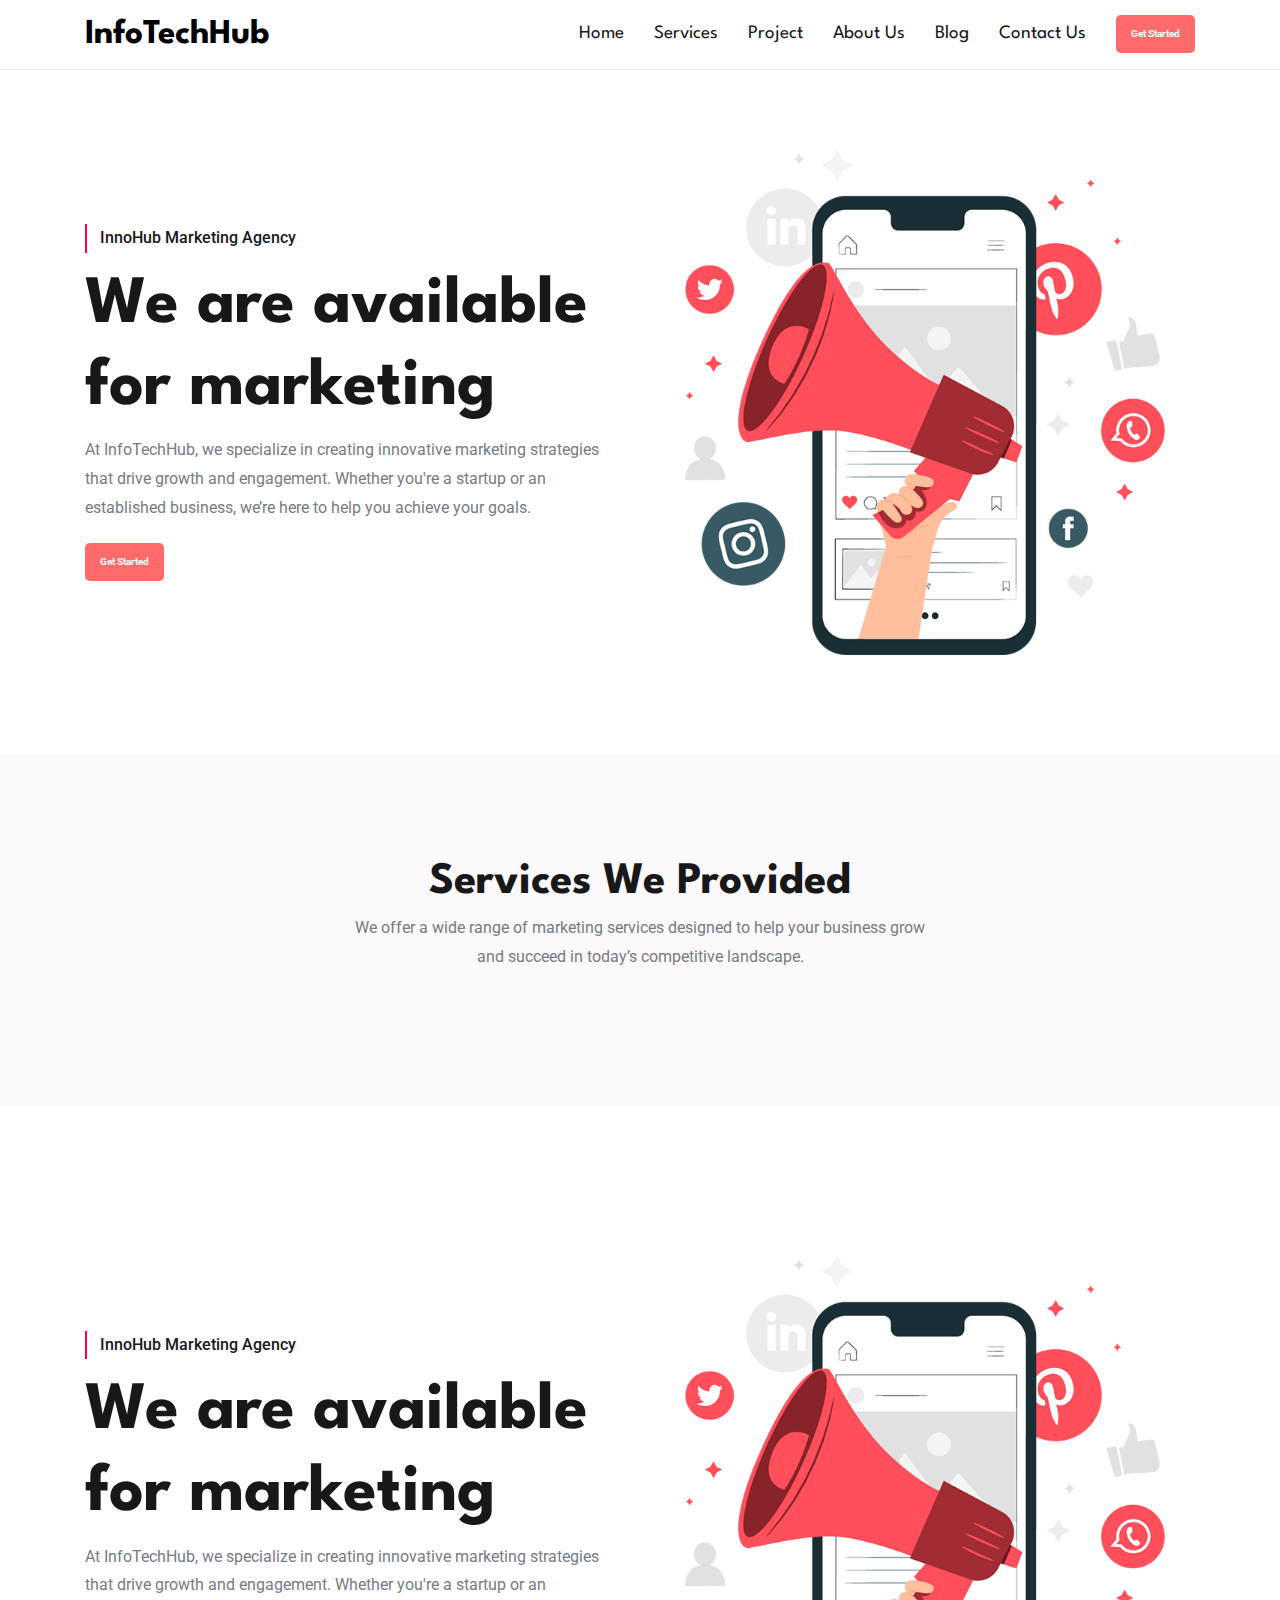
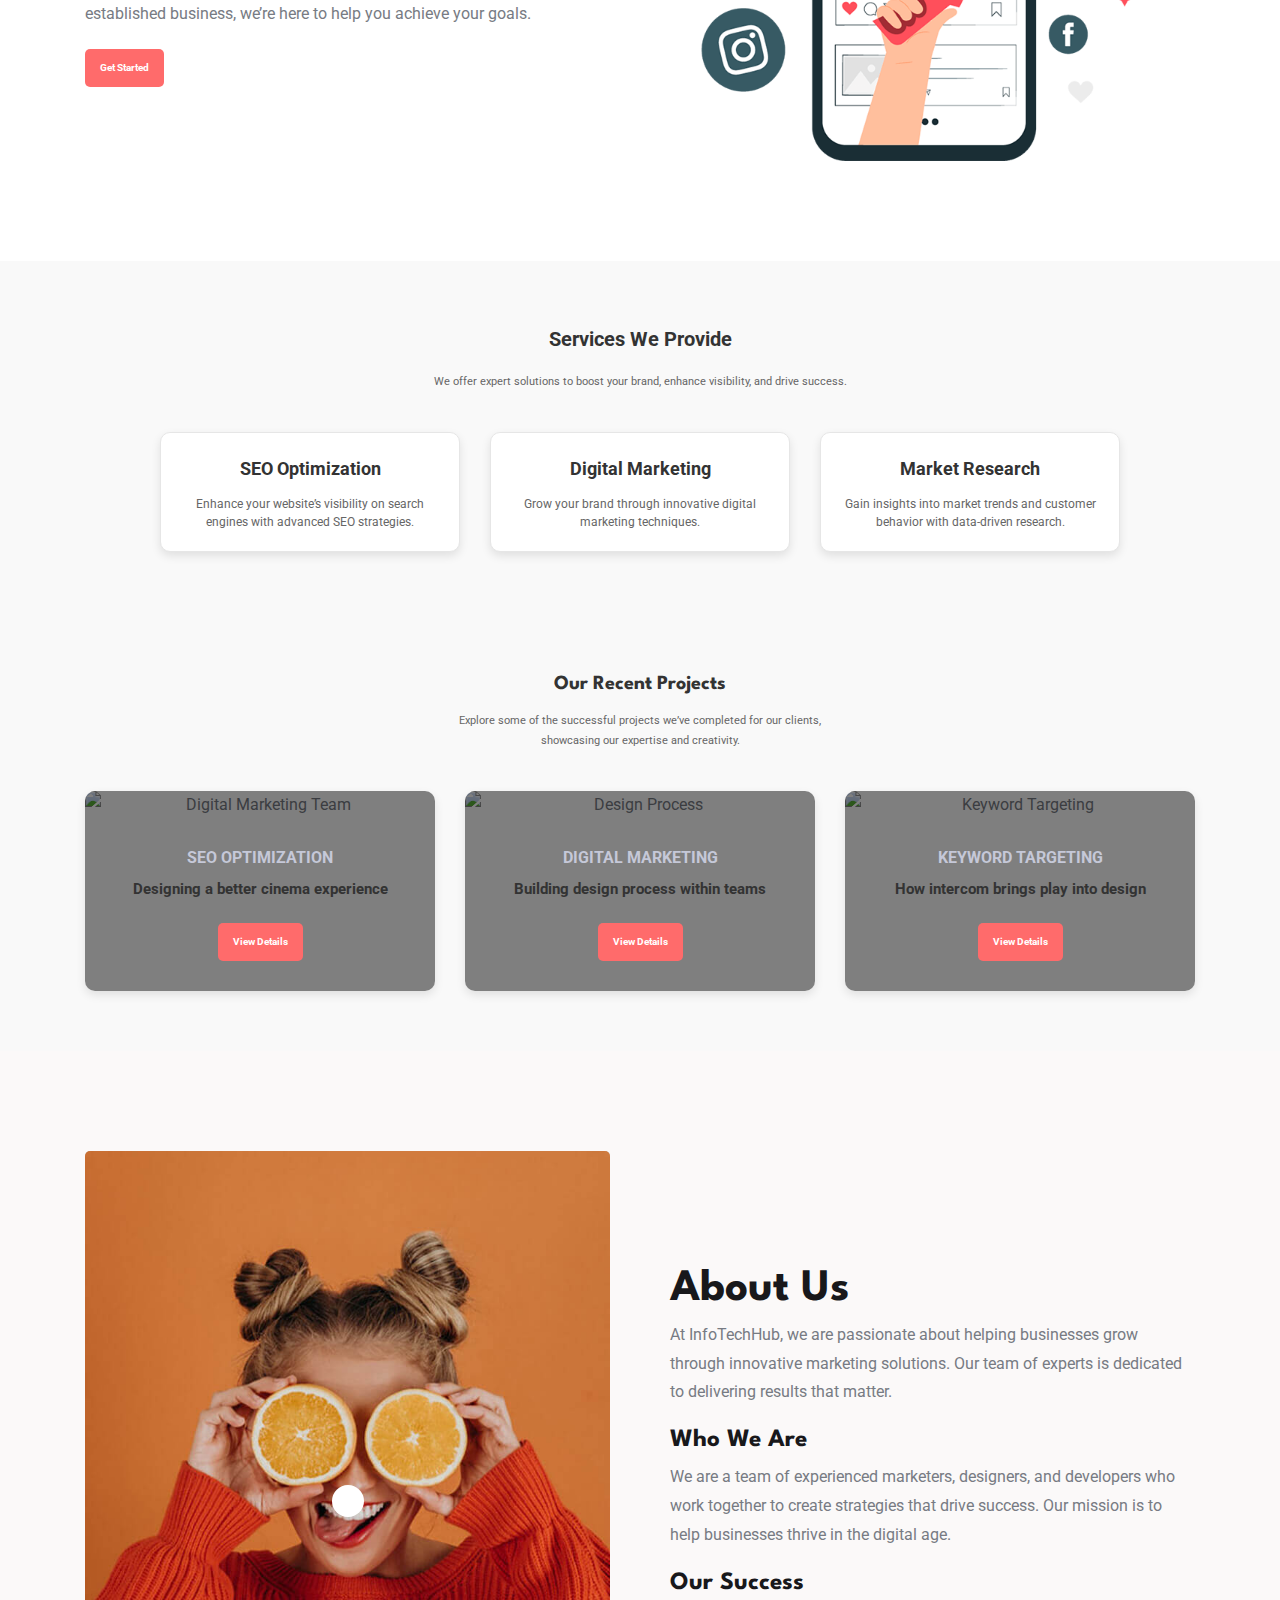
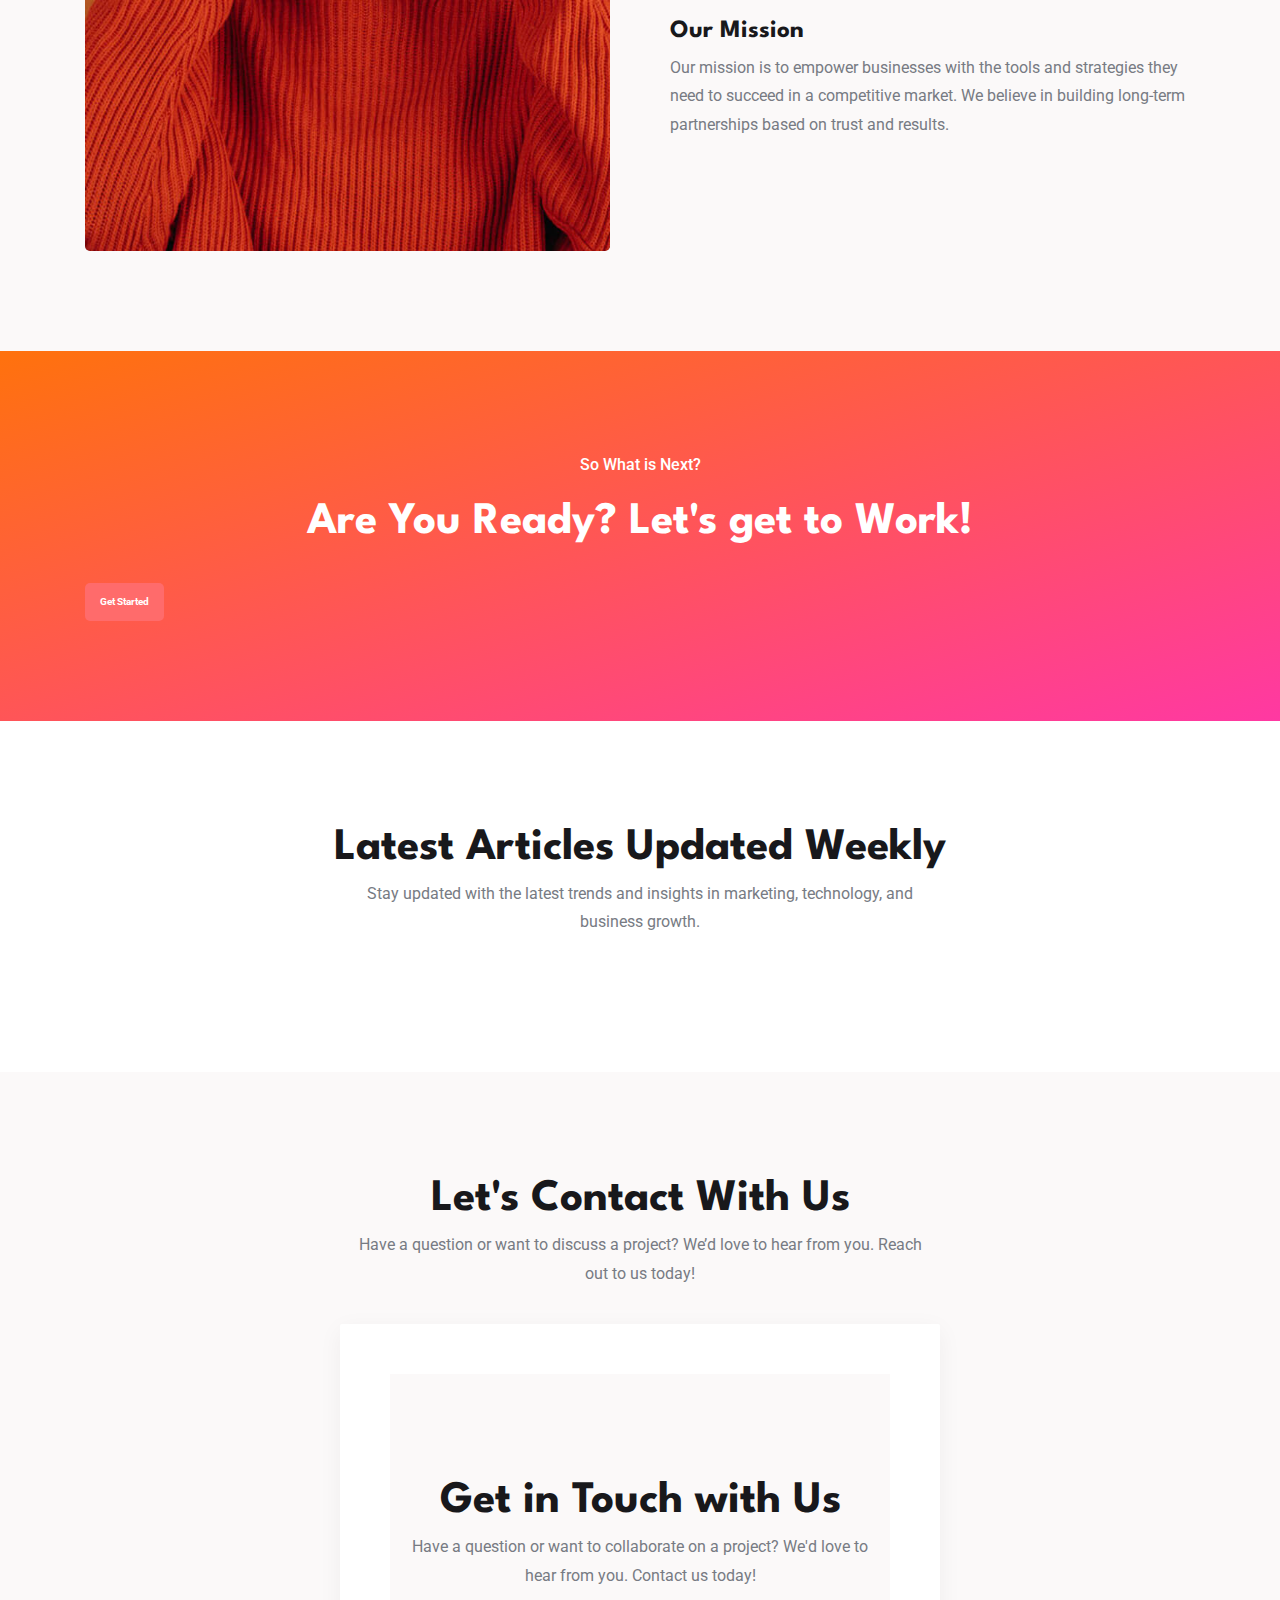
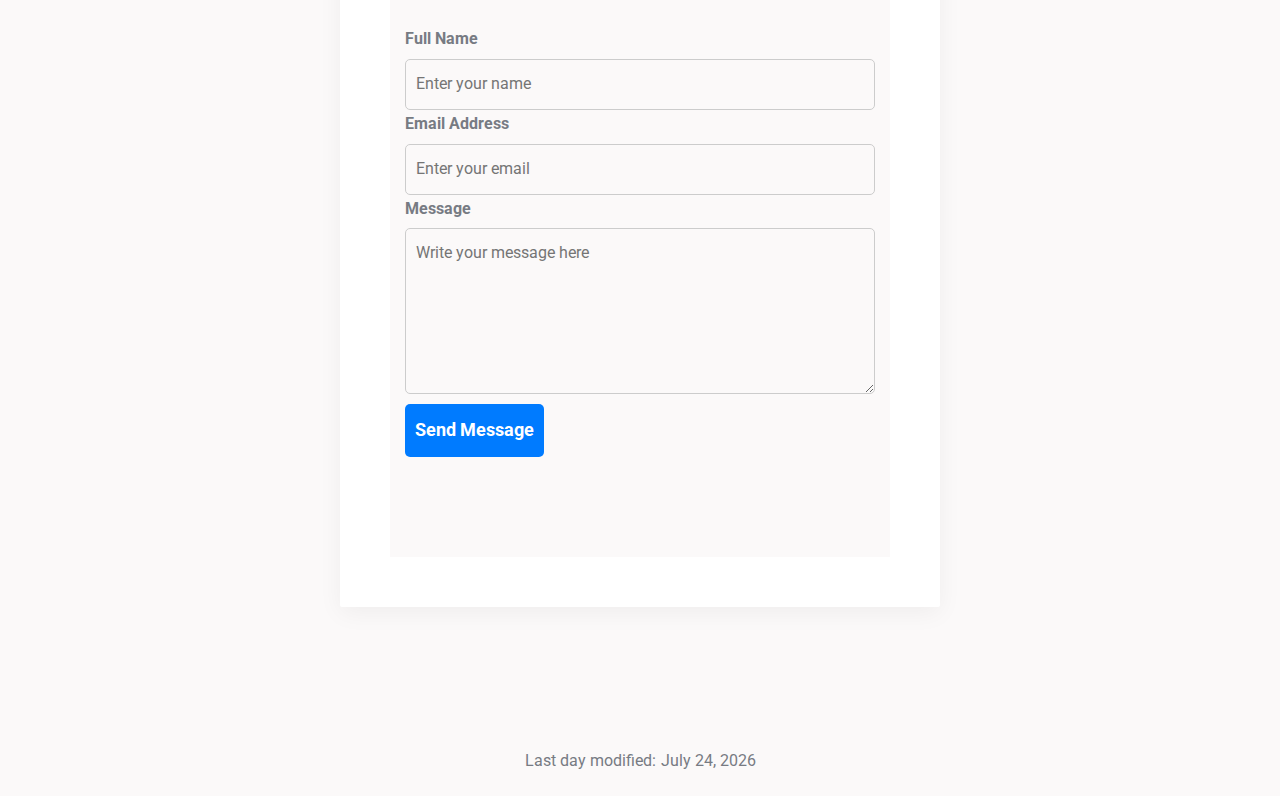
==== index.html @ 159de2ce "Initial commit - InfotechHub project" ====
<!DOCTYPE html>
<html lang="en">

<head>
  <meta charset="UTF-8">
  <meta http-equiv="X-UA-Compatible" content="IE=edge">
  <meta name="viewport" content="width=device-width, initial-scale=1.0">
  <title>InfoTechHub - We're available for marketing</title>

  <!-- 
    - favicon
  -->
  <link rel="shortcut icon" href="./favicon.svg" type="image/svg+xml">

  <!-- 
    - custom css link
  -->
  <link rel="stylesheet" href="./assets/css/style.css">

  <!-- 
    - google font link
  -->
  <link rel="preconnect" href="https://fonts.googleapis.com">
  <link rel="preconnect" href="https://fonts.gstatic.com" crossorigin>
  <link
    href="https://fonts.googleapis.com/css2?family=League+Spartan:wght@500;700&family=Roboto:wght@400;500;700&display=swap"
    rel="stylesheet">
</head>

<body id="top">

  <!-- 
    - #HEADER
  -->
  <header class="header" data-header>
    <div class="container">
      <a href="#" class="logo">InfoTechHub</a>

      <nav class="navbar container" data-navbar>
        <ul class="navbar-list">
          <li>
            <a href="#home" class="navbar-link" data-nav-link>Home</a>
          </li>
          <li>
            <a href="#service" class="navbar-link" data-nav-link>Services</a>
          </li>
          <li>
            <a href="#project" class="navbar-link" data-nav-link>Project</a>
          </li>
          <li>
            <a href="#about" class="navbar-link" data-nav-link>About Us</a>
          </li>
          <li>
            <a href="#blog" class="navbar-link" data-nav-link>Blog</a>
          </li>
          <li>
            <a href="#contact" class="navbar-link" data-nav-link>Contact Us</a>
          </li>
          <li>
            <a href="#" class="btn btn-primary">Get Started</a>
          </li>
        </ul>
      </nav>

      <button class="nav-toggle-btn" aria-label="Toggle menu" data-nav-toggler>
        <ion-icon name="menu-outline" class="open"></ion-icon>
        <ion-icon name="close-outline" class="close"></ion-icon>
      </button>
    </div>
  </header>

  <main>
    <article>
      <!-- 
        - #HERO
      -->
      <section class="section hero" id="home" aria-label="hero">
        <div class="container">
          <div class="hero-content">
            <p class="hero-subtitle">InnoHub Marketing Agency</p>
            <h1 class="h1 hero-title">We are available for marketing</h1>
            <p class="hero-text">
              At InfoTechHub, we specialize in creating innovative marketing strategies that drive growth and engagement. Whether you're a startup or an established business, we’re here to help you achieve your goals.
            </p>
            <a href="#" class="btn btn-primary">Get Started</a>
          </div>
          <figure class="hero-banner">
            <img src="./assets/images/hero-banner.png" width="720" height="673" alt="hero banner" class="w-100">
          </figure>
        </div>
      </section>

      <!-- 
        - #SERVICE
      -->
      <section class="section service" id="service" aria-label="service">
        <div class="container">
          <h2 class="h2 section-title">Services We Provided</h2>
          <p class="section-text">
            We offer a wide range of marketing services designed to help your business grow and succeed in today’s competitive landscape.
          </p>
          <ul class="grid-list">
            <!-- Service cards go here -->
          </ul>
        </div>
      </section>

      <!-- 
        - #PROJECT
      -->
      <!DOCTYPE html>
      <html lang="en">
      
      <head>
        <meta charset="UTF-8">
        <meta http-equiv="X-UA-Compatible" content="IE=edge">
        <meta name="viewport" content="width=device-width, initial-scale=1.0">
        <title>InfoTechHub - We're available for marketing</title>
      
        <!-- 
          - favicon
        -->
        <link rel="shortcut icon" href="./favicon.svg" type="image/svg+xml">
      
        <!-- 
          - custom css link
        -->
        <link rel="stylesheet" href="./assets/css/style.css">
      
        <!-- 
          - google font link
        -->
        <link rel="preconnect" href="https://fonts.googleapis.com">
        <link rel="preconnect" href="https://fonts.gstatic.com" crossorigin>
        <link
          href="https://fonts.googleapis.com/css2?family=League+Spartan:wght@500;700&family=Roboto:wght@400;500;700&display=swap"
          rel="stylesheet">
      </head>
      
      <body id="top">
      
        <!-- 
          - #HEADER
        -->
        <header class="header" data-header>
          <div class="container">
            <a href="#" class="logo">InfoTechHub</a>
      
            <nav class="navbar container" data-navbar>
              <ul class="navbar-list">
                <li>
                  <a href="#home" class="navbar-link" data-nav-link>Home</a>
                </li>
                <li>
                  <a href="#service" class="navbar-link" data-nav-link>Services</a>
                </li>
                <li>
                  <a href="#project" class="navbar-link" data-nav-link>Project</a>
                </li>
                <li>
                  <a href="#about" class="navbar-link" data-nav-link>About Us</a>
                </li>
                <li>
                  <a href="#blog" class="navbar-link" data-nav-link>Blog</a>
                </li>
                <li>
                  <a href="#contact" class="navbar-link" data-nav-link>Contact Us</a>
                </li>
                <li>
                  <a href="#" class="btn btn-primary">Get Started</a>
                </li>
              </ul>
            </nav>
      
            <button class="nav-toggle-btn" aria-label="Toggle menu" data-nav-toggler>
              <ion-icon name="menu-outline" class="open"></ion-icon>
              <ion-icon name="close-outline" class="close"></ion-icon>
            </button>
          </div>
        </header>
      
        <main>
          <article>
            <!-- 
              - #HERO
            -->
            <section class="section hero" id="home" aria-label="hero">
              <div class="container">
                <div class="hero-content">
                  <p class="hero-subtitle">InnoHub Marketing Agency</p>
                  <h1 class="h1 hero-title">We are available for marketing</h1>
                  <p class="hero-text">
                    At InfoTechHub, we specialize in creating innovative marketing strategies that drive growth and engagement. Whether you're a startup or an established business, we’re here to help you achieve your goals.
                  </p>
                  <a href="#" class="btn btn-primary">Get Started</a>
                </div>
                <figure class="hero-banner">
                  <img src="./assets/images/hero-banner.png" width="720" height="673" alt="hero banner" class="w-100">
                </figure>
              </div>
            </section>
      
            <!-- 
              - #SERVICE
            -->
            <!-- Services Section -->
    <section class="services">
      <h2>Services We Provide</h2>
      <p class="services-description">
          We offer expert solutions to boost your brand, enhance visibility, and drive success.
      </p>

      <div class="services-container">
          <!-- SEO Optimization -->
          <div class="service-card">
              <i class="fa-solid fa-magnifying-glass-chart service-icon"></i>
              <h3>SEO Optimization</h3>
              <p>Enhance your website’s visibility on search engines with advanced SEO strategies.</p>
          </div>
          
          <!-- Digital Marketing -->
          <div class="service-card">
              <i class="fa-solid fa-bullhorn service-icon"></i>
              <h3>Digital Marketing</h3>
              <p>Grow your brand through innovative digital marketing techniques.</p>
          </div>

          <!-- Market Research -->
          <div class="service-card">
              <i class="fa-solid fa-chart-line service-icon"></i>
              <h3>Market Research</h3>
              <p>Gain insights into market trends and customer behavior with data-driven research.</p>
          </div>
      </div>
  </section>

                  <!-- Service cards go here -->
                </ul>
              </div>
            </section>
      
            <!-- 
              - #PROJECT
            -->
            <section class="section project" id="project" aria-label="project">
              <div class="container">
                <h2 class="h2 section-title">Our Recent Projects</h2>
                <p class="section-text">
                  Explore some of the successful projects we’ve completed for our clients, showcasing our expertise and creativity.
                </p>
                <div class="project-grid">
                  <!-- Project 1 -->
                  <div class="project-card">
                      <img src="https://media.istockphoto.com/id/1481791300/photo/creative-front-end-developer-brainstorming-ui-design-scrutinize.jpg?s=2048x2048&w=is&k=20&c=LXmMxuRSSzASp-Tcx7rrsyQcSzRAPJy81teliP4xnaQ=" alt="Digital Marketing Team">
                      <div class="card-content">
                          <p class="card-subtitle">SEO Optimization</p>
                          <h3><a href="#">Designing a better cinema experience</a></h3>
                          <a href="#" class="btn">View Details</a>
                      </div>
                  </div>
                  <!-- Project 2 -->
                  <div class="project-card">
                      <img src="https://cdn.pixabay.com/photo/2018/03/10/12/00/teamwork-3213924_1280.jpg" alt="Design Process">
                      <div class="card-content">
                          <p class="card-subtitle">Digital Marketing</p>
                          <h3><a href="#">Building design process within teams</a></h3>
                          <a href="#" class="btn">View Details</a>
                      </div>
                  </div>
                  <!-- Project 3 -->
                  <div class="project-card">
                      <img src="https://cdn.pixabay.com/photo/2015/01/20/13/13/samsung-605439_1280.jpg" alt="Keyword Targeting">
                      <div class="card-content">
                          <p class="card-subtitle">Keyword Targeting</p>
                          <h3><a href="#">How intercom brings play into design</a></h3>
                          <a href="#" class="btn">View Details</a>
                      </div>
                  </div>
                </div>
              </div>
            </section>
          </article>
        </main>
      </body>
      </html>
      

      <!-- 
        - #ABOUT
      -->
      <section class="section about" id="about" aria-label="about">
        <div class="container">
          <div class="about-banner img-holder" style="--width: 720; --height: 960;">
            <img src="./assets/images/about-banner.jpg" width="720" height="960" loading="lazy" alt="about banner" class="img-cover">
            <button class="play-btn" aria-label="Play video">
              <ion-icon name="play" aria-hidden="true"></ion-icon>
            </button>
          </div>
          <div class="about-content">
            <h2 class="h2 section-title">About Us</h2>
            <p class="section-text">
              At InfoTechHub, we are passionate about helping businesses grow through innovative marketing solutions. Our team of experts is dedicated to delivering results that matter.
            </p>
            <h3 class="h3">Who We Are</h3>
            <p class="section-text">
              We are a team of experienced marketers, designers, and developers who work together to create strategies that drive success. Our mission is to help businesses thrive in the digital age.
            </p>
            <h3 class="h3">Our Success</h3>
            <ul class="about-list">
              <!-- About list items go here -->
            </ul>
            <h3 class="h3">Our Mission</h3>
            <p class="section-text">
              Our mission is to empower businesses with the tools and strategies they need to succeed in a competitive market. We believe in building long-term partnerships based on trust and results.
            </p>
          </div>
        </div>
      </section>

      <!-- 
        - #CTA
      -->
      <section class="section cta" aria-label="cta" style="background-image: url('./assets/images/cta-bg.jpg')">
        <div class="container">
          <p class="cta-subtitle">So What is Next?</p>
          <h2 class="h2 section-title">Are You Ready? Let's get to Work!</h2>
          <a href="#" class="btn btn-secondary">Get Started</a>
        </div>
      </section>

      <!-- 
        - #BLOG
      -->
      <section class="section blog" id="blog" aria-label="blog">
        <div class="container">
          <h2 class="h2 section-title">Latest Articles Updated Weekly</h2>
          <p class="section-text">
            Stay updated with the latest trends and insights in marketing, technology, and business growth.
          </p>
          <ul class="grid-list">
            <!-- Blog cards go here -->
          </ul>
        </div>
      </section>

      <!-- 
        - #CONTACT
      -->
      <section class="section contact" id="contact" aria-label="contact">
        <div class="container">
          <h2 class="h2 section-title">Let's Contact With Us</h2>
          <p class="section-text">
            Have a question or want to discuss a project? We’d love to hear from you. Reach out to us today!
          </p>
          <form action="" class="contact-form">
            <!-- Contact form fields go here -->
            <section class="section contact" id="contact" aria-label="contact">
              <div class="container">
                <h2 class="h2 section-title">Get in Touch with Us</h2>
                <p class="section-text">
                  Have a question or want to collaborate on a project? We'd love to hear from you. Contact us today!
                </p>
            
                <form action="confirmation.html" method="POST" class="contact-form">
                  <div class="input-group">
                    <label for="name">Full Name</label>
                    <input type="text" id="name" name="name" required placeholder="Enter your name">
                  </div>
            
                  <div class="input-group">
                    <label for="email">Email Address</label>
                    <input type="email" id="email" name="email" required placeholder="Enter your email">
                  </div>
            
                  <div class="input-group">
                    <label for="message">Message</label>
                    <textarea id="message" name="message" rows="5" required placeholder="Write your message here"></textarea>
                  </div>
            
                  <button type="submit" class="btn btn-primary">Send Message</button>
                </form>
            
              </div>
            </section>
            

          </form>
          <ul class="contact-list">
            <!-- Contact list items go here -->
          </ul>
        </div>
      </section>
    </article>
  </main>

  <!-- 
    - #FOOTER
  -->
  <footer class="footer">
    <div class="container">
      <p class="copyright">
        Last day modified: <span class="footer-modified-date"></span>
      </p>
    </div>
  </footer>
  
  
  
  

  <!-- 
    - #BACK TO TOP
  -->
  <a href="#top" aria-label="back to top" data-back-top-btn class="back-top-btn">
    <ion-icon name="chevron-up" aria-hidden="true"></ion-icon>
  </a>

  <!-- 
    - custom js link
  -->
  <script src="./assets/js/script.js" defer></script>

  <!-- 
    - ionicon link
  -->
  <script type="module" src="https://unpkg.com/ionicons@5.5.2/dist/ionicons/ionicons.esm.js"></script>
  <script nomodule src="https://unpkg.com/ionicons@5.5.2/dist/ionicons/ionicons.js"></script>

  <!-- 
    - JavaScript for Dynamic Date in Footer
  -->
 
</body>

</html>
---- assets/css/style.css ----
/*-----------------------------------*\
  #style.css
\*-----------------------------------*/

/**
 * copyright 2022 codewithsadee
 */





/*-----------------------------------*\
  #CUSTOM PROPERTY
\*-----------------------------------*/

:root {

  /**
   * colors
   */

  --safety-orange: hsl(25, 100%, 50%);
  --lavender-gray: hsl(230, 19%, 81%);
  --persian-rose: hsl(328, 100%, 59%);
  --red-crayola: hsl(341, 100%, 49%);
  --eerie-black: hsl(240, 6%, 10%);
  --light-gray: hsl(0, 0%, 80%);
  --cultured-2: hsl(210, 60%, 98%);
  --platinum: hsl(0, 0%, 90%);
  --gray-web: hsl(220, 5%, 49%);
  --cultured: hsl(0, 0%, 93%);
  --black_10: hsla(0, 0%, 0%, 0.1);
  --black_5: hsla(0, 0%, 0%, 0.05);
  --white-1: hsl(0, 0%, 100%);
  --white-2: hsl(0, 14%, 98%);
  --black: hsl(0, 0%, 0%);

  /**
   * gradient color
   */

  --gradient: linear-gradient(to left top, var(--persian-rose), var(--safety-orange));

  /**
   * typography
   */

  --ff-roboto: 'Roboto', sans-serif;
  --ff-league-spartan: 'League Spartan', sans-serif;

  --fs-1: 3.5rem;
  --fs-2: 3rem;
  --fs-3: 2.1rem;
  --fs-4: 1.7rem;
  --fs-5: 1.4rem;
  --fs-6: 1.3rem;

  --fw-700: 700;
  --fw-500: 500;

  /**
   * spacing
   */

  --section-padding: 60px;

  /**
   * shadow
   */

  --shadow-1: 0 6px 24px var(--black_5);
  --shadow-2: 0 2px 28px var(--black_10);

  /**
   * border radius
   */

  --radius-2: 2px;
  --radius-5: 5px;
  --radius-8: 8px;

  /**
   * transition
   */

  --transition-1: 0.25s ease;
  --transition-2: 0.5s ease;
  --cubic-out: cubic-bezier(0.33, 0.85, 0.4, 0.96);

}





/*-----------------------------------*\
  #RESET
\*-----------------------------------*/

*,
*::before,
*::after {
  margin: 0;
  padding: 0;
  box-sizing: border-box;
}

li { list-style: none; }

a {
  text-decoration: none;
  color: inherit;
}

a,
img,
span,
time,
label,
input,
button,
textarea,
ion-icon { display: block; }

img { height: auto; }

input,
button,
textarea {
  background: none;
  border: none;
  font: inherit;
}

input,
textarea { width: 100%; }

button { cursor: pointer; }

ion-icon { pointer-events: none; }

address { font-style: normal; }

html {
  font-family: var(--ff-roboto);
  font-size: 10px;
  scroll-behavior: smooth;
}

body {
  background-color: var(--white-1);
  color: var(--gray-web);
  font-size: 1.6rem;
  line-height: 1.8;
}

::-webkit-scrollbar { width: 10px; }

::-webkit-scrollbar-track { background-color: hsl(0, 0%, 98%); }

::-webkit-scrollbar-thumb { background-color: hsl(0, 0%, 80%); }

::-webkit-scrollbar-thumb:hover { background-color: hsl(0, 0%, 70%); }

:focus-visible { outline-offset: 4px; }





/*-----------------------------------*\
  #REUSED STYLE
\*-----------------------------------*/

.container { padding-inline: 15px; }

.btn {
  max-width: max-content;
  color: var(--white-1);
  font-size: var(--fs-6);
  font-weight: var(--fw-700);
  padding: 10px 30px;
  border-radius: var(--radius-5);
  transition: var(--transition-1);
}

.btn-primary {
  background-image: var(--gradient);
  background-size: 1000%;
}

.btn-primary:is(:hover, :focus) { background-position: bottom right; }

.btn-secondary {
  background-color: var(--white-1);
  color: var(--eerie-black);
}

.btn-secondary:is(:hover, :focus) {
  background-color: var(--eerie-black);
  color: var(--white-1);
}

.section { padding-block: var(--section-padding); }

.h1,
.h2,
.h3 {
  color: var(--eerie-black);
  font-family: var(--ff-league-spartan);
  line-height: 1.2;
}

.h1 { font-size: var(--fs-1); }

.h2 { font-size: var(--fs-2); }

.h3 { font-size: var(--fs-3); }

.w-100 { width: 100%; }

.section-title,
.section-text { text-align: center; }

.section-text { font-size: var(--fs-6); }

.grid-list {
  display: grid;
  gap: 30px;
}

.img-holder {
  aspect-ratio: var(--width) / var(--height);
  background-color: var(--light-gray);
}

.img-cover {
  width: 100%;
  height: 100%;
  object-fit: cover;
}





/*-----------------------------------*\
  #HEADER
\*-----------------------------------*/

.header {
  position: fixed;
  top: 0;
  left: 0;
  width: 100%;
  background-color: var(--white-1);
  padding-block: 15px;
  border-block-end: 1px solid var(--cultured);
  z-index: 4;
  transition: var(--transition-1);
}

.header.active { filter: drop-shadow(var(--shadow-2)); }

.header > .container {
  display: flex;
  justify-content: space-between;
  align-items: center;
}

.logo {
  font-family: var(--ff-league-spartan);
  color: var(--black);
  font-size: 3.5rem;
  font-weight: var(--fw-700);
  line-height: 1;
}

.nav-toggle-btn { font-size: 40px; }

.nav-toggle-btn.active .open,
.nav-toggle-btn .close { display: none; }

.nav-toggle-btn .open,
.nav-toggle-btn.active .close { display: block; }

.navbar {
  background-color: var(--white-1);
  position: absolute;
  top: 100%;
  left: 50%;
  transform: translateX(-50%);
  max-width: calc(100% - 30px);
  width: 100%;
  padding-inline: 0;
  border: 1px solid var(--cultured);
  transition: 0.3s var(--cubic-out);
  max-height: 0;
  visibility: hidden;
  overflow: hidden;
}

.navbar.active {
  max-height: 320px;
  visibility: visible;
  transition-duration: 0.5s;
}

.navbar-list {
  padding: 20px 15px;
  padding-block-start: 10px;
  opacity: 0;
  transition: var(--transition-1);
}

.navbar.active .navbar-list { opacity: 1; }

.navbar-link {
  color: var(--eerie-black);
  font-family: var(--ff-league-spartan);
  font-size: var(--fs-4);
  line-height: 1.2;
  padding-block: 8px;
  transition: var(--transition-1);
}

.navbar-link:is(:hover, :focus) { color: var(--red-crayola); }

.header .btn { margin-block-start: 10px; }





/*-----------------------------------*\
  #HEO
\*-----------------------------------*/

.hero {
  padding-block-start: calc(var(--section-padding) + 50px);
  text-align: center;
}

.hero-content { margin-block-end: 30px; }

.hero-subtitle {
  color: var(--eerie-black);
  font-size: var(--fs-5);
  font-weight: var(--fw-500);
}

.hero-title { margin-block: 12px 8px; }

.hero-text { font-size: var(--fs-5); }

.hero .btn {
  margin-inline: auto;
  margin-block-start: 20px;
}





/*-----------------------------------*\
  #SERVICE
\*-----------------------------------*/

.service { background-color: var(--white-2); }

.service .section-text { margin-block: 5px 35px; }

.service-card {
  background-color: var(--white-1);
  padding: 20px 15px;
  border: 1px solid var(--platinum);
  border-radius: var(--radius-5);
  text-align: center;
  box-shadow: var(--shadow-1);
  transition: var(--transition-2);
}

.service-card:is(:hover, :focus-within) { transform: translateY(-10px); }

.service-card .card-icon {
  color: var(--white-1);
  font-size: 25px;
  max-width: max-content;
  margin-inline: auto;
  padding: 18px;
  border-radius: 50%;
}

.service-card .card-title { margin-block: 20px 8px; }

.service-card .card-text { font-size: var(--fs-6); }





/*-----------------------------------*\
  #PROJECT
\*-----------------------------------*/

.project .section-text { margin-block: 5px 35px; }

.project-card {
  position: relative;
  border-radius: var(--radius-8);
  overflow: hidden;
}

.project-card::after {
  content: "";
  position: absolute;
  top: 0;
  left: 0;
  width: 100%;
  height: 100%;
  background-color: var(--black);
  opacity: 0.5;
  transition: var(--transition-2);
}

.project-card:is(:hover, :focus-within)::after { opacity: 0.8; }

.project-card .card-content {
  position: absolute;
  bottom: 0;
  left: 0;
  right: 0;
  padding: 20px;
  z-index: 1;
  transition: var(--transition-2);
}

.project-card:is(:hover, :focus-within) .card-content { transform: translateY(-20px); }

.project-card .card-subtitle {
  color: var(--lavender-gray);
  font-size: var(--fs-6);
  line-height: 1;
}

.project-card .card-title {
  color: var(--white-1);
  margin-block: 12px 15px;
}





/*-----------------------------------*\
  #ABOUT
\*-----------------------------------*/

.about { background-color: var(--white-2); }

.about-banner {
  position: relative;
  border-radius: var(--radius-5);
  overflow: hidden;
  margin-block-end: 25px;
}

.play-btn {
  position: absolute;
  top: 50%;
  left: 50%;
  transform: translate(-50%, -50%);
  background-color: var(--white-1);
  color: var(--red-crayola);
  font-size: 32px;
  padding: 16px;
  border-radius: 50%;
  animation: pulse 1.5s ease-out infinite;
}

@keyframes pulse {
  0% { box-shadow: 0 0 0 1px var(--white-1); }
  100% { box-shadow: 0 0 0 25px transparent; }
}

.about :is(.section-title, .section-text) { text-align: left; }

.about .section-title { margin-block-end: 5px; }

.about .section-text:not(:last-child) { margin-block-end: 18px; }

.about .h3 { margin-block-end: 8px; }

.about-list { margin-block: 15px 18px; }

.about-item {
  display: flex;
  align-items: flex-start;
  gap: 5px;
}

.about-item ion-icon {
  color: var(--red-crayola);
  flex-shrink: 0;
  margin-block-start: 2px;
}

.about-item:not(:last-child) { margin-block-end: 12px; }





/*-----------------------------------*\
  #CTA
\*-----------------------------------*/

.cta {
  position: relative;
  background-repeat: no-repeat;
  background-size: cover;
  background-position: center;
  background-attachment: fixed;
  z-index: 1;
}

.cta::after {
  content: "";
  position: absolute;
  top: 0;
  left: 0;
  width: 100%;
  height: 100%;
  background-image: var(--gradient);
  opacity: 0.95;
  z-index: -1;
}

.cta-subtitle,
.cta .section-title { color: var(--white-1); }

.cta-subtitle {
  font-size: var(--fs-6);
  font-weight: var(--fw-500);
  text-align: center;
}

.cta .section-title { margin-block: 12px 18px; }

.cta .btn { margin-inline: auto; }





/*-----------------------------------*\
  #BLOG
\*-----------------------------------*/

.blog .section-text { margin-block: 5px 35px; }

.blog-card { background-color: var(--white-2); }

.blog-card .card-banner { overflow: hidden; }

.blog-card .card-banner img { transition: var(--transition-2); }

.blog-card:is(:hover, :focus-within) .card-banner img { transform: scale(1.05); }

.blog-card .card-content { padding: 15px; }

.blog-card .time {
  color: var(--red-crayola);
  font-size: var(--fs-6);
  line-height: 1;
  margin-block-end: 10px;
}

.blog-card .card-title { transition: var(--transition-1); }

.blog-card .card-title:is(:hover, :focus) { color: var(--red-crayola); }





/*-----------------------------------*\
  #CONTACT
\*-----------------------------------*/

.contact { background-color: var(--white-2); }

.contact .section-text { margin-block: 5px 35px; }

.contact-form {
  background-color: var(--white-1);
  padding: 20px;
  border-radius: var(--radius-2);
  margin-block-end: 30px;
  box-shadow: var(--shadow-1);
}

.input-field {
  background-color: var(--white-2);
  color: var(--eerie-black);
  font-size: var(--fs-5);
  padding: 15px;
  border-radius: var(--radius-2);
  outline: 1px solid transparent;
  outline-offset: 0;
  margin-block-end: 15px;
}

.input-field::-webkit-inner-spin-button { display: none; }

.input-field:focus { outline-color: var(--red-crayola); }

.input-field::placeholder { transition: var(--transition-1); }

.input-field:focus::placeholder { opacity: 0; }

textarea.input-field {
  resize: vertical;
  min-height: 80px;
  height: 100px;
  max-height: 200px;
  overscroll-behavior: contain;
}

.checkbox {
  width: max-content;
  margin-block-start: 5px;
  accent-color: var(--red-crayola);
}

.label-link {
  display: inline-block;
  color: var(--red-crayola);
}

.label-link:is(:hover, :focus) { text-decoration: underline; }

.checkbox-wrapper {
  display: flex;
  align-items: flex-start;
  gap: 10px;
  margin-block-end: 15px;
}

.checkbox-wrapper .label { font-size: var(--fs-6); }

.contact-list {
  display: flex;
  flex-wrap: wrap;
  justify-content: center;
  gap: 30px 25px;
}

.contact-item { min-width: 100%; }

.contact-card {
  background-color: var(--white-1);
  padding: 20px;
  border-radius: var(--radius-2);
  box-shadow: var(--shadow-1);
  display: flex;
  align-items: flex-start;
  gap: 15px;
}

.contact-card .card-icon {
  background-color: var(--cultured-2);
  color: var(--red-crayola);
  font-size: 25px;
  padding: 13px;
  border-radius: 50%;
  transition: var(--transition-1);
}

.contact-card:is(:hover, :focus) .card-icon {
  background-color: var(--red-crayola);
  color: var(--white-1);
}

.contact-card .card-title { margin-block-end: 5px; }

.contact-card :is(.card-link, .card-address) {
  font-size: var(--fs-6);
  transition: var(--transition-1);
}

.contact-card .card-link:is(:hover, :focus) { color: var(--red-crayola); }





/*-----------------------------------*\
  #FOOTER
\*-----------------------------------*/

.footer {
  background-color: var(--white-2);
  padding-block: 20px;
}

.copyright {
  font-size: var(--fs-6);
  text-align: center;
}

.copyright-link {
  color: var(--red-crayola);
  font-weight: var(--fw-500);
  display: inline-block;
}





/*-----------------------------------*\
  #BACK TO TOP
\*-----------------------------------*/

.back-top-btn {
  position: fixed;
  bottom: 10px;
  right: 20px;
  background-color: var(--eerie-black);
  color: var(--white-1);
  padding: 12px;
  border-radius: 50%;
  box-shadow: var(--shadow-2);
  z-index: 4;
  opacity: 0;
  visibility: hidden;
  transition: var(--transition-1);
}

.back-top-btn.active {
  opacity: 1;
  visibility: visible;
  transform: translateY(-10px);
}

.back-top-btn:is(:hover, :focus) { opacity: 0.9; }





/*-----------------------------------*\
  #MEDIA QUERIES
\*-----------------------------------*/

/**
 * responsive for larger than 575px screen
 */

@media (min-width: 575px) {

  /**
   * REUSED STYLE
   */

  .container {
    max-width: 540px;
    width: 100%;
    margin-inline: auto;
  }

  .grid-list {
    grid-template-columns: 1fr 1fr;
    column-gap: 25px;
  }



  /**
   * BLOG
   */

  .blog .grid-list { grid-template-columns: 1fr; }

  .blog-card.grid {
    display: grid;
    grid-template-columns: 0.47fr 1fr;
    align-items: center;
    gap: 10px;
  }



  /**
   * CONTACT
   */

  .input-wrapper {
    display: flex;
    gap: 15px;
  }

  .contact-item { min-width: calc(50% - 18px); }

}





/**
 * responsive for larger than 768px screen
 */

@media (min-width: 768px) {

  /**
   * CUSTOM PROPERTY
   */

  :root {

    /**
     * typography
     */

    --fs-1: 4.5rem;
    --fs-2: 3.7rem;
    --fs-3: 2.3rem;
    --fs-4: 1.8rem;
    --fs-5: 1.5rem;
    --fs-6: 1.4rem;

  }



  /**
   * REUSED STYLE
   */

  .container { max-width: 720px; }

  .section-text {
    max-width: 65ch;
    margin-inline: auto;
  }



  /**
   * HERO
   */

  .hero-text {
    max-width: 60ch;
    margin-inline: auto;
  }



  /**
   * ABOUT
   */

  .about-banner { max-width: 550px; }

  .about .section-text {
    max-width: unset;
    margin-inline: 0;
  }



  /**
   * CONTACT
   */

  .contact-form { padding: 30px; }

  .contact-item { min-width: calc(50% - 12.5px); }

}





/**
 * responsive for larger than 992px screen
 */

@media (min-width: 992px) {

  /**
   * CUSTOM PROPERTY
   */

  :root {

    /**
     * typography
     */

    --fs-1: 5rem;
    --fs-2: 4rem;
    --fs-3: 2.5rem;

    /**
     * spacing
     */

    --section-padding: 100px;

  }



  /**
   * REUSED STYLE
   */

  .container { max-width: 960px; }

  .grid-list { grid-template-columns: repeat(3, 1fr); }



  /**
   * HEADER
   */

  .nav-toggle-btn { display: none; }

  .navbar,
  .navbar.active { all: unset; }

  .navbar-list {
    all: unset;
    display: flex;
    align-items: center;
    gap: 30px;
  }

  .navbar-link { position: relative; }

  .navbar-link:is(:hover, :focus) { color: var(--eerie-black); }

  .navbar-link::after {
    content: "";
    position: absolute;
    bottom: 5px;
    left: 0;
    width: 100%;
    height: 2px;
    background-image: var(--gradient);
    transform: scaleX(0);
    transform-origin: left;
    transition: var(--transition-2);
  }

  .navbar-link:is(:hover, :focus)::after { transform: scaleX(1); }

  .header .btn { margin-block-start: 0; }



  /**
   * HERO
   */

  .hero .container {
    display: grid;
    grid-template-columns: 1fr 1fr;
    align-items: center;
    gap: 30px;
    text-align: left;
  }

  .hero-content { margin-block-end: 0; }

  .hero-subtitle {
    position: relative;
    padding-inline-start: 15px;
  }

  .hero-subtitle::before {
    content: "";
    position: absolute;
    top: 0;
    left: 0;
    width: 2px;
    height: 100%;
    background-color: var(--red-crayola);
  }

  .hero-text,
  .hero .btn { margin-inline: 0; }



  /**
   * SERVICE
   */

  .service-card { padding: 20px; }

  .service-card .h3 { --fs-3: 2.3rem; }



  /**
   * PROJECT
   */

  .project-card .card-subtitle { --fs-6: 1.5rem; }



  /**
   * ABOUT
   */

  .about .container {
    display: grid;
    grid-template-columns: 1fr 1fr;
    align-items: center;
    gap: 30px;
  }

  .about-banner { margin-block-end: 0; }



  /**
   * BLOG
   */

  .blog .grid-list {
    grid-template-columns: 1fr 1fr;
    row-gap: 20px;
  }

  .blog .grid-list > li:first-child {
    grid-column: 1 / 2;
    grid-row: 1 / 5;
  }

  .blog-card:not(.grid) { height: 100%; }

  .blog-card .card-content { padding-block: 10px; }

  .blog-card:not(.grid) .card-content { padding: 25px; }

  .blog-card.grid .h3 { --fs-3: 2rem; }

  .blog-card .time { --fs-6: 1.6rem; }



  /**
   * CONTACT
   */

  .checkbox-wrapper { margin-block: 20px; }

  .contact-item { min-width: calc(33.33% - 16.66px); }

  .contact-card { padding: 30px; }

  .contact-card .card-icon { font-size: 32px; }

}





/**
 * responsive for larger than 1200px screen
 */

@media (min-width: 1200px) {

  /**
   * CUSTOM PROPERTY
   */

  :root {

    /**
     * typography
     */

    --fs-1: 6.8rem;
    --fs-2: 4.5rem;
    --fs-4: 1.9rem;
    --fs-5: 1.6rem;
    --fs-6: 1.6rem;

  }



  /**
   * REUSED STYLE
   */

  .container { max-width: 1140px; }

  .btn { --fs-6: 1.5rem; }



  /**
   * SERVICE
   */

  .service-card { padding: 30px; }

  .service-card .h3 { --fs-3: 2.5rem; }



  /**
   * PROJECT
   */

  .project-card .card-content { padding: 30px; }

  .project-card .card-subtitle { --fs-6: 1.6rem; }



  /**
   * ABOUT
   */

  .about .container { gap: 60px; }

  .about-item { gap: 7px; }

  .about-item ion-icon { font-size: 20px; }



  /**
   * CTA
   */

  .cta .section-title { margin-block: 15px 24px; }



  /**
   * BLOG
   */

  .blog-card .time { --fs-6: 1.6rem; }

  .blog-card.grid .h3 { --fs-3: 2.4rem; }



  /**
   * CONTACT
   */

  .contact-form { padding: 50px; }

  .contact-card { gap: 20px; }

  .contact-card .card-icon { padding: 15px; }

}

.copyright {
  text-align: center; /* Center the text */
  font-size: 16px; /* Make the text readable */
  white-space: nowrap; /* Prevents text from wrapping */
  display: flex; /* Ensures text stays on one line */
  justify-content: center; /* Centers the content horizontally */
  align-items: center; /* Aligns text vertically */
  gap: 5px; /* Adds spacing between text and date */
}


.contact-form {
  max-width: 600px;
  margin: 20px auto;
  display: flex;
  flex-direction: column;
  gap: 15px;
}

.input-group {
  display: flex;
  flex-direction: column;
}

.input-group label {
  font-weight: bold;
  margin-bottom: 5px;
}

.input-group input,
.input-group textarea {
  width: 100%;
  padding: 10px;
  border: 1px solid #ccc;
  border-radius: 5px;
  font-size: 16px;
}

.contact-form button {
  background-color: #007BFF;
  color: white;
  border: none;
  padding: 10px;
  font-size: 18px;
  cursor: pointer;
  border-radius: 5px;
}

.contact-form button:hover {
  background-color: #0056b3;
}


.confirmation-container {
  text-align: center;
  max-width: 500px;
  margin: 100px auto;
  padding: 20px;
  border: 1px solid #ccc;
  border-radius: 10px;
  box-shadow: 0px 4px 6px rgba(0, 0, 0, 0.1);
}

.confirmation-container h2 {
  color: #007BFF;
}

.confirmation-container p {
  font-size: 18px;
  margin-bottom: 20px;
}

.confirmation-container .btn {
  display: inline-block;
  padding: 10px 20px;
  background-color: #007BFF;
  color: white;
  text-decoration: none;
  border-radius: 5px;
}

.confirmation-container .btn:hover {
  background-color: #0056b3;
}


/* PROJECT SECTION */
.project {
  background-color: #f9f9f9;
  padding: 60px 0;
  text-align: center;
}

.project .section-title {
  font-size: 2rem;
  margin-bottom: 15px;
  color: #333;
}

.project .section-text {
  font-size: 1.1rem;
  color: #666;
  margin-bottom: 40px;
}

.project-grid {
  display: grid;
  grid-template-columns: repeat(auto-fit, minmax(300px, 1fr));
  gap: 30px;
  justify-content: center;
  align-items: stretch;
}

.project-card {
  background: #ffffff;
  border-radius: 10px;
  overflow: hidden;
  box-shadow: 0 4px 10px rgba(0, 0, 0, 0.1);
  transition: transform 0.3s ease-in-out, box-shadow 0.3s ease-in-out;
}

.project-card:hover {
  transform: translateY(-5px);
  box-shadow: 0 6px 15px rgba(0, 0, 0, 0.15);
}

.project-card img {
  width: 100%;
  height: 200px;
  object-fit: cover;
}

.card-content {
  padding: 20px;
}

.card-subtitle {
  font-size: 0.9rem;
  color: #ff6b6b;
  text-transform: uppercase;
  font-weight: bold;
}

.card-content h3 {
  font-size: 1.5rem;
  margin: 10px 0;
}

.card-content h3 a {
  text-decoration: none;
  color: #333;
  transition: color 0.3s ease-in-out;
}

.card-content h3 a:hover {
  color: #ff6b6b;
}

.btn {
  display: inline-block;
  margin-top: 10px;
  padding: 10px 15px;
  font-size: 1rem;
  color: #fff;
  background: #ff6b6b;
  border-radius: 5px;
  text-decoration: none;
  transition: background 0.3s ease-in-out;
}

.btn:hover {
  background: #e55e5e;
}


/* SERVICES SECTION */
.services {
  background-color: #f9f9f9;
  text-align: center;
  padding: 60px 20px;
}

.services h2 {
  font-size: 2rem;
  color: #333;
  margin-bottom: 15px;
}

.services-description {
  font-size: 1.1rem;
  color: #666;
  margin-bottom: 40px;
}

.services-container {
  display: flex;
  flex-wrap: wrap;
  justify-content: center;
  gap: 30px;
}

.service-card {
  background: #fff;
  padding: 20px;
  border-radius: 10px;
  box-shadow: 0 4px 10px rgba(0, 0, 0, 0.1);
  text-align: center;
  width: 300px;
  transition: transform 0.3s ease-in-out, box-shadow 0.3s ease-in-out;
}

.service-card:hover {
  transform: translateY(-5px);
  box-shadow: 0 6px 15px rgba(0, 0, 0, 0.15);
}

.service-icon {
  font-size: 2.5rem;
  color: #ff6b6b;
  margin-bottom: 15px;
}

.service-card h3 {
  font-size: 1.4rem;
  color: #333;
  margin-bottom: 10px;
}

.service-card p {
  font-size: 1rem;
  color: #666;
  line-height: 1.5;
}


.service-card h3 {
  font-size: 1.8rem; /* Adjust size as needed */
  font-weight: bold;
}

.service-card p {
  font-size: 1.2rem; /* Adjust size as needed */
}
---- assets/css/style.css ----
/*-----------------------------------*\
  #style.css
\*-----------------------------------*/

/**
 * copyright 2022 codewithsadee
 */





/*-----------------------------------*\
  #CUSTOM PROPERTY
\*-----------------------------------*/

:root {

  /**
   * colors
   */

  --safety-orange: hsl(25, 100%, 50%);
  --lavender-gray: hsl(230, 19%, 81%);
  --persian-rose: hsl(328, 100%, 59%);
  --red-crayola: hsl(341, 100%, 49%);
  --eerie-black: hsl(240, 6%, 10%);
  --light-gray: hsl(0, 0%, 80%);
  --cultured-2: hsl(210, 60%, 98%);
  --platinum: hsl(0, 0%, 90%);
  --gray-web: hsl(220, 5%, 49%);
  --cultured: hsl(0, 0%, 93%);
  --black_10: hsla(0, 0%, 0%, 0.1);
  --black_5: hsla(0, 0%, 0%, 0.05);
  --white-1: hsl(0, 0%, 100%);
  --white-2: hsl(0, 14%, 98%);
  --black: hsl(0, 0%, 0%);

  /**
   * gradient color
   */

  --gradient: linear-gradient(to left top, var(--persian-rose), var(--safety-orange));

  /**
   * typography
   */

  --ff-roboto: 'Roboto', sans-serif;
  --ff-league-spartan: 'League Spartan', sans-serif;

  --fs-1: 3.5rem;
  --fs-2: 3rem;
  --fs-3: 2.1rem;
  --fs-4: 1.7rem;
  --fs-5: 1.4rem;
  --fs-6: 1.3rem;

  --fw-700: 700;
  --fw-500: 500;

  /**
   * spacing
   */

  --section-padding: 60px;

  /**
   * shadow
   */

  --shadow-1: 0 6px 24px var(--black_5);
  --shadow-2: 0 2px 28px var(--black_10);

  /**
   * border radius
   */

  --radius-2: 2px;
  --radius-5: 5px;
  --radius-8: 8px;

  /**
   * transition
   */

  --transition-1: 0.25s ease;
  --transition-2: 0.5s ease;
  --cubic-out: cubic-bezier(0.33, 0.85, 0.4, 0.96);

}





/*-----------------------------------*\
  #RESET
\*-----------------------------------*/

*,
*::before,
*::after {
  margin: 0;
  padding: 0;
  box-sizing: border-box;
}

li { list-style: none; }

a {
  text-decoration: none;
  color: inherit;
}

a,
img,
span,
time,
label,
input,
button,
textarea,
ion-icon { display: block; }

img { height: auto; }

input,
button,
textarea {
  background: none;
  border: none;
  font: inherit;
}

input,
textarea { width: 100%; }

button { cursor: pointer; }

ion-icon { pointer-events: none; }

address { font-style: normal; }

html {
  font-family: var(--ff-roboto);
  font-size: 10px;
  scroll-behavior: smooth;
}

body {
  background-color: var(--white-1);
  color: var(--gray-web);
  font-size: 1.6rem;
  line-height: 1.8;
}

::-webkit-scrollbar { width: 10px; }

::-webkit-scrollbar-track { background-color: hsl(0, 0%, 98%); }

::-webkit-scrollbar-thumb { background-color: hsl(0, 0%, 80%); }

::-webkit-scrollbar-thumb:hover { background-color: hsl(0, 0%, 70%); }

:focus-visible { outline-offset: 4px; }





/*-----------------------------------*\
  #REUSED STYLE
\*-----------------------------------*/

.container { padding-inline: 15px; }

.btn {
  max-width: max-content;
  color: var(--white-1);
  font-size: var(--fs-6);
  font-weight: var(--fw-700);
  padding: 10px 30px;
  border-radius: var(--radius-5);
  transition: var(--transition-1);
}

.btn-primary {
  background-image: var(--gradient);
  background-size: 1000%;
}

.btn-primary:is(:hover, :focus) { background-position: bottom right; }

.btn-secondary {
  background-color: var(--white-1);
  color: var(--eerie-black);
}

.btn-secondary:is(:hover, :focus) {
  background-color: var(--eerie-black);
  color: var(--white-1);
}

.section { padding-block: var(--section-padding); }

.h1,
.h2,
.h3 {
  color: var(--eerie-black);
  font-family: var(--ff-league-spartan);
  line-height: 1.2;
}

.h1 { font-size: var(--fs-1); }

.h2 { font-size: var(--fs-2); }

.h3 { font-size: var(--fs-3); }

.w-100 { width: 100%; }

.section-title,
.section-text { text-align: center; }

.section-text { font-size: var(--fs-6); }

.grid-list {
  display: grid;
  gap: 30px;
}

.img-holder {
  aspect-ratio: var(--width) / var(--height);
  background-color: var(--light-gray);
}

.img-cover {
  width: 100%;
  height: 100%;
  object-fit: cover;
}





/*-----------------------------------*\
  #HEADER
\*-----------------------------------*/

.header {
  position: fixed;
  top: 0;
  left: 0;
  width: 100%;
  background-color: var(--white-1);
  padding-block: 15px;
  border-block-end: 1px solid var(--cultured);
  z-index: 4;
  transition: var(--transition-1);
}

.header.active { filter: drop-shadow(var(--shadow-2)); }

.header > .container {
  display: flex;
  justify-content: space-between;
  align-items: center;
}

.logo {
  font-family: var(--ff-league-spartan);
  color: var(--black);
  font-size: 3.5rem;
  font-weight: var(--fw-700);
  line-height: 1;
}

.nav-toggle-btn { font-size: 40px; }

.nav-toggle-btn.active .open,
.nav-toggle-btn .close { display: none; }

.nav-toggle-btn .open,
.nav-toggle-btn.active .close { display: block; }

.navbar {
  background-color: var(--white-1);
  position: absolute;
  top: 100%;
  left: 50%;
  transform: translateX(-50%);
  max-width: calc(100% - 30px);
  width: 100%;
  padding-inline: 0;
  border: 1px solid var(--cultured);
  transition: 0.3s var(--cubic-out);
  max-height: 0;
  visibility: hidden;
  overflow: hidden;
}

.navbar.active {
  max-height: 320px;
  visibility: visible;
  transition-duration: 0.5s;
}

.navbar-list {
  padding: 20px 15px;
  padding-block-start: 10px;
  opacity: 0;
  transition: var(--transition-1);
}

.navbar.active .navbar-list { opacity: 1; }

.navbar-link {
  color: var(--eerie-black);
  font-family: var(--ff-league-spartan);
  font-size: var(--fs-4);
  line-height: 1.2;
  padding-block: 8px;
  transition: var(--transition-1);
}

.navbar-link:is(:hover, :focus) { color: var(--red-crayola); }

.header .btn { margin-block-start: 10px; }





/*-----------------------------------*\
  #HEO
\*-----------------------------------*/

.hero {
  padding-block-start: calc(var(--section-padding) + 50px);
  text-align: center;
}

.hero-content { margin-block-end: 30px; }

.hero-subtitle {
  color: var(--eerie-black);
  font-size: var(--fs-5);
  font-weight: var(--fw-500);
}

.hero-title { margin-block: 12px 8px; }

.hero-text { font-size: var(--fs-5); }

.hero .btn {
  margin-inline: auto;
  margin-block-start: 20px;
}





/*-----------------------------------*\
  #SERVICE
\*-----------------------------------*/

.service { background-color: var(--white-2); }

.service .section-text { margin-block: 5px 35px; }

.service-card {
  background-color: var(--white-1);
  padding: 20px 15px;
  border: 1px solid var(--platinum);
  border-radius: var(--radius-5);
  text-align: center;
  box-shadow: var(--shadow-1);
  transition: var(--transition-2);
}

.service-card:is(:hover, :focus-within) { transform: translateY(-10px); }

.service-card .card-icon {
  color: var(--white-1);
  font-size: 25px;
  max-width: max-content;
  margin-inline: auto;
  padding: 18px;
  border-radius: 50%;
}

.service-card .card-title { margin-block: 20px 8px; }

.service-card .card-text { font-size: var(--fs-6); }





/*-----------------------------------*\
  #PROJECT
\*-----------------------------------*/

.project .section-text { margin-block: 5px 35px; }

.project-card {
  position: relative;
  border-radius: var(--radius-8);
  overflow: hidden;
}

.project-card::after {
  content: "";
  position: absolute;
  top: 0;
  left: 0;
  width: 100%;
  height: 100%;
  background-color: var(--black);
  opacity: 0.5;
  transition: var(--transition-2);
}

.project-card:is(:hover, :focus-within)::after { opacity: 0.8; }

.project-card .card-content {
  position: absolute;
  bottom: 0;
  left: 0;
  right: 0;
  padding: 20px;
  z-index: 1;
  transition: var(--transition-2);
}

.project-card:is(:hover, :focus-within) .card-content { transform: translateY(-20px); }

.project-card .card-subtitle {
  color: var(--lavender-gray);
  font-size: var(--fs-6);
  line-height: 1;
}

.project-card .card-title {
  color: var(--white-1);
  margin-block: 12px 15px;
}





/*-----------------------------------*\
  #ABOUT
\*-----------------------------------*/

.about { background-color: var(--white-2); }

.about-banner {
  position: relative;
  border-radius: var(--radius-5);
  overflow: hidden;
  margin-block-end: 25px;
}

.play-btn {
  position: absolute;
  top: 50%;
  left: 50%;
  transform: translate(-50%, -50%);
  background-color: var(--white-1);
  color: var(--red-crayola);
  font-size: 32px;
  padding: 16px;
  border-radius: 50%;
  animation: pulse 1.5s ease-out infinite;
}

@keyframes pulse {
  0% { box-shadow: 0 0 0 1px var(--white-1); }
  100% { box-shadow: 0 0 0 25px transparent; }
}

.about :is(.section-title, .section-text) { text-align: left; }

.about .section-title { margin-block-end: 5px; }

.about .section-text:not(:last-child) { margin-block-end: 18px; }

.about .h3 { margin-block-end: 8px; }

.about-list { margin-block: 15px 18px; }

.about-item {
  display: flex;
  align-items: flex-start;
  gap: 5px;
}

.about-item ion-icon {
  color: var(--red-crayola);
  flex-shrink: 0;
  margin-block-start: 2px;
}

.about-item:not(:last-child) { margin-block-end: 12px; }





/*-----------------------------------*\
  #CTA
\*-----------------------------------*/

.cta {
  position: relative;
  background-repeat: no-repeat;
  background-size: cover;
  background-position: center;
  background-attachment: fixed;
  z-index: 1;
}

.cta::after {
  content: "";
  position: absolute;
  top: 0;
  left: 0;
  width: 100%;
  height: 100%;
  background-image: var(--gradient);
  opacity: 0.95;
  z-index: -1;
}

.cta-subtitle,
.cta .section-title { color: var(--white-1); }

.cta-subtitle {
  font-size: var(--fs-6);
  font-weight: var(--fw-500);
  text-align: center;
}

.cta .section-title { margin-block: 12px 18px; }

.cta .btn { margin-inline: auto; }





/*-----------------------------------*\
  #BLOG
\*-----------------------------------*/

.blog .section-text { margin-block: 5px 35px; }

.blog-card { background-color: var(--white-2); }

.blog-card .card-banner { overflow: hidden; }

.blog-card .card-banner img { transition: var(--transition-2); }

.blog-card:is(:hover, :focus-within) .card-banner img { transform: scale(1.05); }

.blog-card .card-content { padding: 15px; }

.blog-card .time {
  color: var(--red-crayola);
  font-size: var(--fs-6);
  line-height: 1;
  margin-block-end: 10px;
}

.blog-card .card-title { transition: var(--transition-1); }

.blog-card .card-title:is(:hover, :focus) { color: var(--red-crayola); }





/*-----------------------------------*\
  #CONTACT
\*-----------------------------------*/

.contact { background-color: var(--white-2); }

.contact .section-text { margin-block: 5px 35px; }

.contact-form {
  background-color: var(--white-1);
  padding: 20px;
  border-radius: var(--radius-2);
  margin-block-end: 30px;
  box-shadow: var(--shadow-1);
}

.input-field {
  background-color: var(--white-2);
  color: var(--eerie-black);
  font-size: var(--fs-5);
  padding: 15px;
  border-radius: var(--radius-2);
  outline: 1px solid transparent;
  outline-offset: 0;
  margin-block-end: 15px;
}

.input-field::-webkit-inner-spin-button { display: none; }

.input-field:focus { outline-color: var(--red-crayola); }

.input-field::placeholder { transition: var(--transition-1); }

.input-field:focus::placeholder { opacity: 0; }

textarea.input-field {
  resize: vertical;
  min-height: 80px;
  height: 100px;
  max-height: 200px;
  overscroll-behavior: contain;
}

.checkbox {
  width: max-content;
  margin-block-start: 5px;
  accent-color: var(--red-crayola);
}

.label-link {
  display: inline-block;
  color: var(--red-crayola);
}

.label-link:is(:hover, :focus) { text-decoration: underline; }

.checkbox-wrapper {
  display: flex;
  align-items: flex-start;
  gap: 10px;
  margin-block-end: 15px;
}

.checkbox-wrapper .label { font-size: var(--fs-6); }

.contact-list {
  display: flex;
  flex-wrap: wrap;
  justify-content: center;
  gap: 30px 25px;
}

.contact-item { min-width: 100%; }

.contact-card {
  background-color: var(--white-1);
  padding: 20px;
  border-radius: var(--radius-2);
  box-shadow: var(--shadow-1);
  display: flex;
  align-items: flex-start;
  gap: 15px;
}

.contact-card .card-icon {
  background-color: var(--cultured-2);
  color: var(--red-crayola);
  font-size: 25px;
  padding: 13px;
  border-radius: 50%;
  transition: var(--transition-1);
}

.contact-card:is(:hover, :focus) .card-icon {
  background-color: var(--red-crayola);
  color: var(--white-1);
}

.contact-card .card-title { margin-block-end: 5px; }

.contact-card :is(.card-link, .card-address) {
  font-size: var(--fs-6);
  transition: var(--transition-1);
}

.contact-card .card-link:is(:hover, :focus) { color: var(--red-crayola); }





/*-----------------------------------*\
  #FOOTER
\*-----------------------------------*/

.footer {
  background-color: var(--white-2);
  padding-block: 20px;
}

.copyright {
  font-size: var(--fs-6);
  text-align: center;
}

.copyright-link {
  color: var(--red-crayola);
  font-weight: var(--fw-500);
  display: inline-block;
}





/*-----------------------------------*\
  #BACK TO TOP
\*-----------------------------------*/

.back-top-btn {
  position: fixed;
  bottom: 10px;
  right: 20px;
  background-color: var(--eerie-black);
  color: var(--white-1);
  padding: 12px;
  border-radius: 50%;
  box-shadow: var(--shadow-2);
  z-index: 4;
  opacity: 0;
  visibility: hidden;
  transition: var(--transition-1);
}

.back-top-btn.active {
  opacity: 1;
  visibility: visible;
  transform: translateY(-10px);
}

.back-top-btn:is(:hover, :focus) { opacity: 0.9; }





/*-----------------------------------*\
  #MEDIA QUERIES
\*-----------------------------------*/

/**
 * responsive for larger than 575px screen
 */

@media (min-width: 575px) {

  /**
   * REUSED STYLE
   */

  .container {
    max-width: 540px;
    width: 100%;
    margin-inline: auto;
  }

  .grid-list {
    grid-template-columns: 1fr 1fr;
    column-gap: 25px;
  }



  /**
   * BLOG
   */

  .blog .grid-list { grid-template-columns: 1fr; }

  .blog-card.grid {
    display: grid;
    grid-template-columns: 0.47fr 1fr;
    align-items: center;
    gap: 10px;
  }



  /**
   * CONTACT
   */

  .input-wrapper {
    display: flex;
    gap: 15px;
  }

  .contact-item { min-width: calc(50% - 18px); }

}





/**
 * responsive for larger than 768px screen
 */

@media (min-width: 768px) {

  /**
   * CUSTOM PROPERTY
   */

  :root {

    /**
     * typography
     */

    --fs-1: 4.5rem;
    --fs-2: 3.7rem;
    --fs-3: 2.3rem;
    --fs-4: 1.8rem;
    --fs-5: 1.5rem;
    --fs-6: 1.4rem;

  }



  /**
   * REUSED STYLE
   */

  .container { max-width: 720px; }

  .section-text {
    max-width: 65ch;
    margin-inline: auto;
  }



  /**
   * HERO
   */

  .hero-text {
    max-width: 60ch;
    margin-inline: auto;
  }



  /**
   * ABOUT
   */

  .about-banner { max-width: 550px; }

  .about .section-text {
    max-width: unset;
    margin-inline: 0;
  }



  /**
   * CONTACT
   */

  .contact-form { padding: 30px; }

  .contact-item { min-width: calc(50% - 12.5px); }

}





/**
 * responsive for larger than 992px screen
 */

@media (min-width: 992px) {

  /**
   * CUSTOM PROPERTY
   */

  :root {

    /**
     * typography
     */

    --fs-1: 5rem;
    --fs-2: 4rem;
    --fs-3: 2.5rem;

    /**
     * spacing
     */

    --section-padding: 100px;

  }



  /**
   * REUSED STYLE
   */

  .container { max-width: 960px; }

  .grid-list { grid-template-columns: repeat(3, 1fr); }



  /**
   * HEADER
   */

  .nav-toggle-btn { display: none; }

  .navbar,
  .navbar.active { all: unset; }

  .navbar-list {
    all: unset;
    display: flex;
    align-items: center;
    gap: 30px;
  }

  .navbar-link { position: relative; }

  .navbar-link:is(:hover, :focus) { color: var(--eerie-black); }

  .navbar-link::after {
    content: "";
    position: absolute;
    bottom: 5px;
    left: 0;
    width: 100%;
    height: 2px;
    background-image: var(--gradient);
    transform: scaleX(0);
    transform-origin: left;
    transition: var(--transition-2);
  }

  .navbar-link:is(:hover, :focus)::after { transform: scaleX(1); }

  .header .btn { margin-block-start: 0; }



  /**
   * HERO
   */

  .hero .container {
    display: grid;
    grid-template-columns: 1fr 1fr;
    align-items: center;
    gap: 30px;
    text-align: left;
  }

  .hero-content { margin-block-end: 0; }

  .hero-subtitle {
    position: relative;
    padding-inline-start: 15px;
  }

  .hero-subtitle::before {
    content: "";
    position: absolute;
    top: 0;
    left: 0;
    width: 2px;
    height: 100%;
    background-color: var(--red-crayola);
  }

  .hero-text,
  .hero .btn { margin-inline: 0; }



  /**
   * SERVICE
   */

  .service-card { padding: 20px; }

  .service-card .h3 { --fs-3: 2.3rem; }



  /**
   * PROJECT
   */

  .project-card .card-subtitle { --fs-6: 1.5rem; }



  /**
   * ABOUT
   */

  .about .container {
    display: grid;
    grid-template-columns: 1fr 1fr;
    align-items: center;
    gap: 30px;
  }

  .about-banner { margin-block-end: 0; }



  /**
   * BLOG
   */

  .blog .grid-list {
    grid-template-columns: 1fr 1fr;
    row-gap: 20px;
  }

  .blog .grid-list > li:first-child {
    grid-column: 1 / 2;
    grid-row: 1 / 5;
  }

  .blog-card:not(.grid) { height: 100%; }

  .blog-card .card-content { padding-block: 10px; }

  .blog-card:not(.grid) .card-content { padding: 25px; }

  .blog-card.grid .h3 { --fs-3: 2rem; }

  .blog-card .time { --fs-6: 1.6rem; }



  /**
   * CONTACT
   */

  .checkbox-wrapper { margin-block: 20px; }

  .contact-item { min-width: calc(33.33% - 16.66px); }

  .contact-card { padding: 30px; }

  .contact-card .card-icon { font-size: 32px; }

}





/**
 * responsive for larger than 1200px screen
 */

@media (min-width: 1200px) {

  /**
   * CUSTOM PROPERTY
   */

  :root {

    /**
     * typography
     */

    --fs-1: 6.8rem;
    --fs-2: 4.5rem;
    --fs-4: 1.9rem;
    --fs-5: 1.6rem;
    --fs-6: 1.6rem;

  }



  /**
   * REUSED STYLE
   */

  .container { max-width: 1140px; }

  .btn { --fs-6: 1.5rem; }



  /**
   * SERVICE
   */

  .service-card { padding: 30px; }

  .service-card .h3 { --fs-3: 2.5rem; }



  /**
   * PROJECT
   */

  .project-card .card-content { padding: 30px; }

  .project-card .card-subtitle { --fs-6: 1.6rem; }



  /**
   * ABOUT
   */

  .about .container { gap: 60px; }

  .about-item { gap: 7px; }

  .about-item ion-icon { font-size: 20px; }



  /**
   * CTA
   */

  .cta .section-title { margin-block: 15px 24px; }



  /**
   * BLOG
   */

  .blog-card .time { --fs-6: 1.6rem; }

  .blog-card.grid .h3 { --fs-3: 2.4rem; }



  /**
   * CONTACT
   */

  .contact-form { padding: 50px; }

  .contact-card { gap: 20px; }

  .contact-card .card-icon { padding: 15px; }

}

.copyright {
  text-align: center; /* Center the text */
  font-size: 16px; /* Make the text readable */
  white-space: nowrap; /* Prevents text from wrapping */
  display: flex; /* Ensures text stays on one line */
  justify-content: center; /* Centers the content horizontally */
  align-items: center; /* Aligns text vertically */
  gap: 5px; /* Adds spacing between text and date */
}


.contact-form {
  max-width: 600px;
  margin: 20px auto;
  display: flex;
  flex-direction: column;
  gap: 15px;
}

.input-group {
  display: flex;
  flex-direction: column;
}

.input-group label {
  font-weight: bold;
  margin-bottom: 5px;
}

.input-group input,
.input-group textarea {
  width: 100%;
  padding: 10px;
  border: 1px solid #ccc;
  border-radius: 5px;
  font-size: 16px;
}

.contact-form button {
  background-color: #007BFF;
  color: white;
  border: none;
  padding: 10px;
  font-size: 18px;
  cursor: pointer;
  border-radius: 5px;
}

.contact-form button:hover {
  background-color: #0056b3;
}


.confirmation-container {
  text-align: center;
  max-width: 500px;
  margin: 100px auto;
  padding: 20px;
  border: 1px solid #ccc;
  border-radius: 10px;
  box-shadow: 0px 4px 6px rgba(0, 0, 0, 0.1);
}

.confirmation-container h2 {
  color: #007BFF;
}

.confirmation-container p {
  font-size: 18px;
  margin-bottom: 20px;
}

.confirmation-container .btn {
  display: inline-block;
  padding: 10px 20px;
  background-color: #007BFF;
  color: white;
  text-decoration: none;
  border-radius: 5px;
}

.confirmation-container .btn:hover {
  background-color: #0056b3;
}


/* PROJECT SECTION */
.project {
  background-color: #f9f9f9;
  padding: 60px 0;
  text-align: center;
}

.project .section-title {
  font-size: 2rem;
  margin-bottom: 15px;
  color: #333;
}

.project .section-text {
  font-size: 1.1rem;
  color: #666;
  margin-bottom: 40px;
}

.project-grid {
  display: grid;
  grid-template-columns: repeat(auto-fit, minmax(300px, 1fr));
  gap: 30px;
  justify-content: center;
  align-items: stretch;
}

.project-card {
  background: #ffffff;
  border-radius: 10px;
  overflow: hidden;
  box-shadow: 0 4px 10px rgba(0, 0, 0, 0.1);
  transition: transform 0.3s ease-in-out, box-shadow 0.3s ease-in-out;
}

.project-card:hover {
  transform: translateY(-5px);
  box-shadow: 0 6px 15px rgba(0, 0, 0, 0.15);
}

.project-card img {
  width: 100%;
  height: 200px;
  object-fit: cover;
}

.card-content {
  padding: 20px;
}

.card-subtitle {
  font-size: 0.9rem;
  color: #ff6b6b;
  text-transform: uppercase;
  font-weight: bold;
}

.card-content h3 {
  font-size: 1.5rem;
  margin: 10px 0;
}

.card-content h3 a {
  text-decoration: none;
  color: #333;
  transition: color 0.3s ease-in-out;
}

.card-content h3 a:hover {
  color: #ff6b6b;
}

.btn {
  display: inline-block;
  margin-top: 10px;
  padding: 10px 15px;
  font-size: 1rem;
  color: #fff;
  background: #ff6b6b;
  border-radius: 5px;
  text-decoration: none;
  transition: background 0.3s ease-in-out;
}

.btn:hover {
  background: #e55e5e;
}


/* SERVICES SECTION */
.services {
  background-color: #f9f9f9;
  text-align: center;
  padding: 60px 20px;
}

.services h2 {
  font-size: 2rem;
  color: #333;
  margin-bottom: 15px;
}

.services-description {
  font-size: 1.1rem;
  color: #666;
  margin-bottom: 40px;
}

.services-container {
  display: flex;
  flex-wrap: wrap;
  justify-content: center;
  gap: 30px;
}

.service-card {
  background: #fff;
  padding: 20px;
  border-radius: 10px;
  box-shadow: 0 4px 10px rgba(0, 0, 0, 0.1);
  text-align: center;
  width: 300px;
  transition: transform 0.3s ease-in-out, box-shadow 0.3s ease-in-out;
}

.service-card:hover {
  transform: translateY(-5px);
  box-shadow: 0 6px 15px rgba(0, 0, 0, 0.15);
}

.service-icon {
  font-size: 2.5rem;
  color: #ff6b6b;
  margin-bottom: 15px;
}

.service-card h3 {
  font-size: 1.4rem;
  color: #333;
  margin-bottom: 10px;
}

.service-card p {
  font-size: 1rem;
  color: #666;
  line-height: 1.5;
}


.service-card h3 {
  font-size: 1.8rem; /* Adjust size as needed */
  font-weight: bold;
}

.service-card p {
  font-size: 1.2rem; /* Adjust size as needed */
}
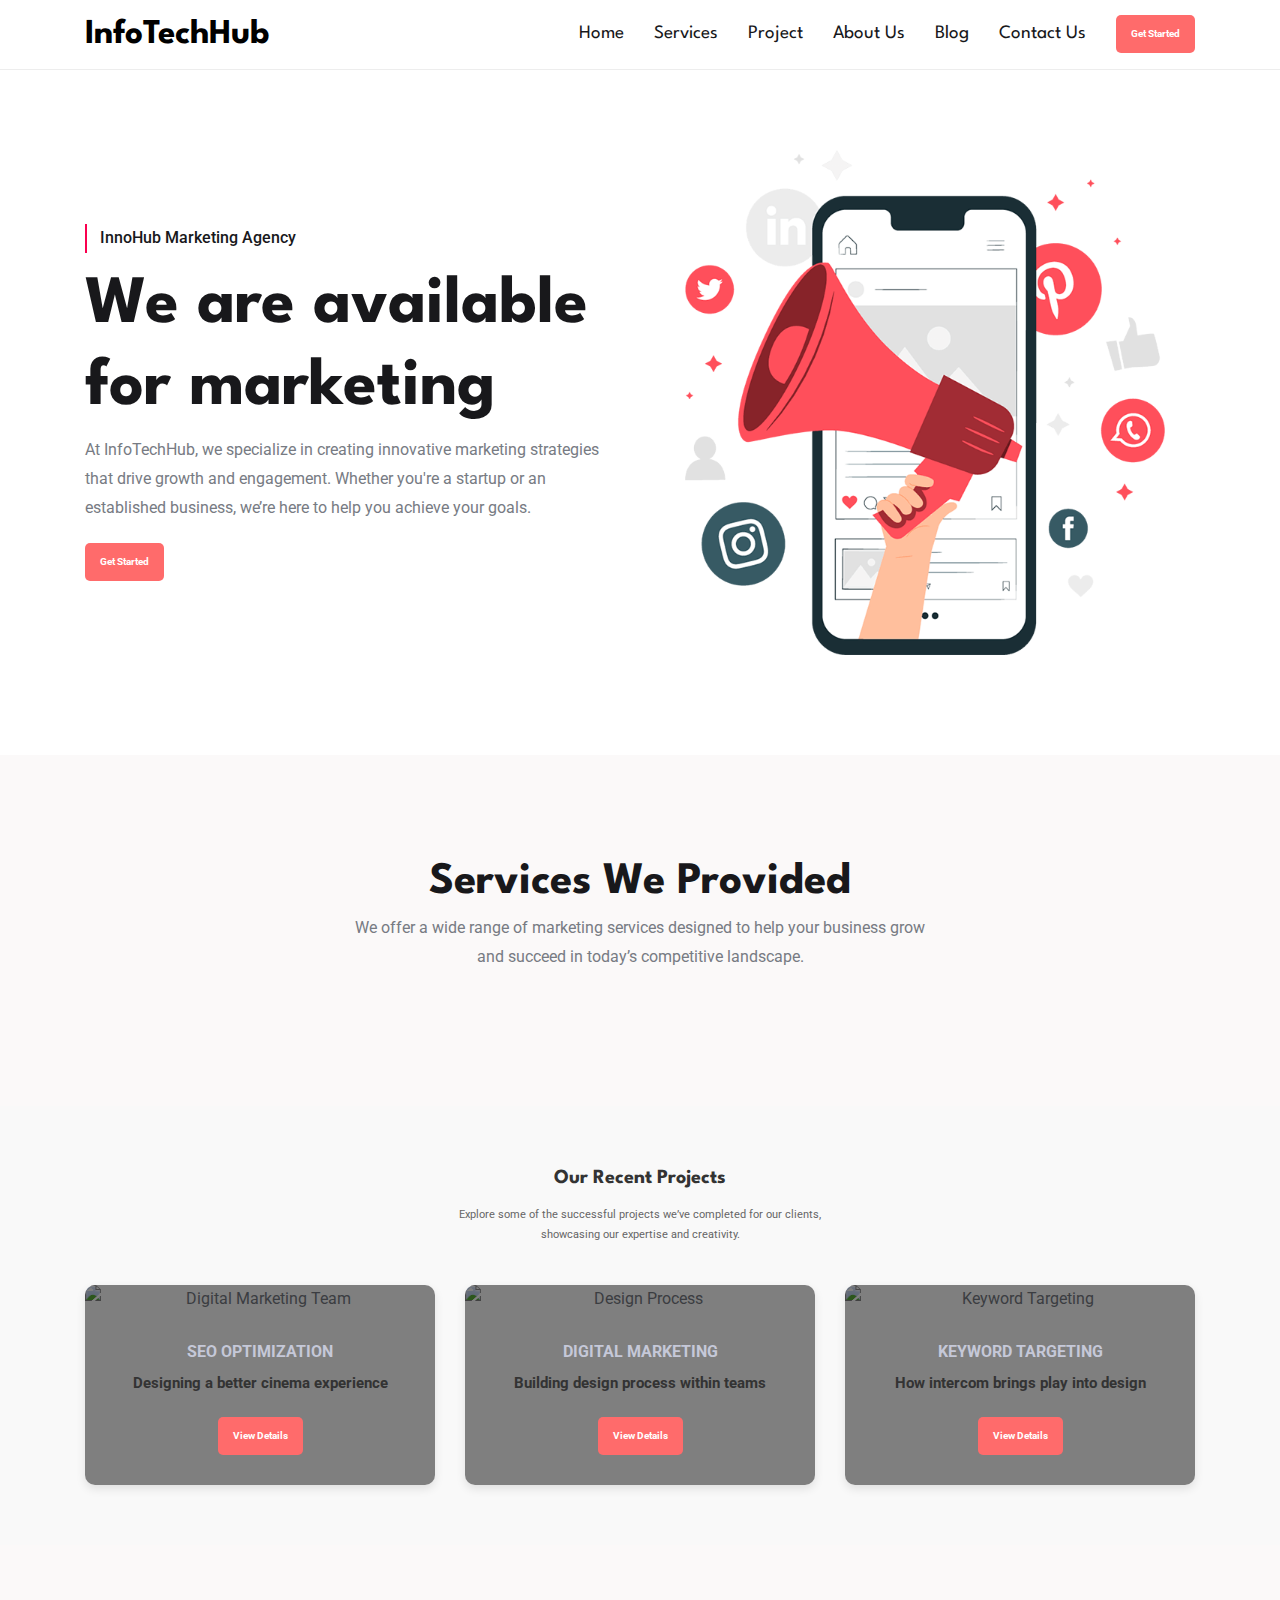
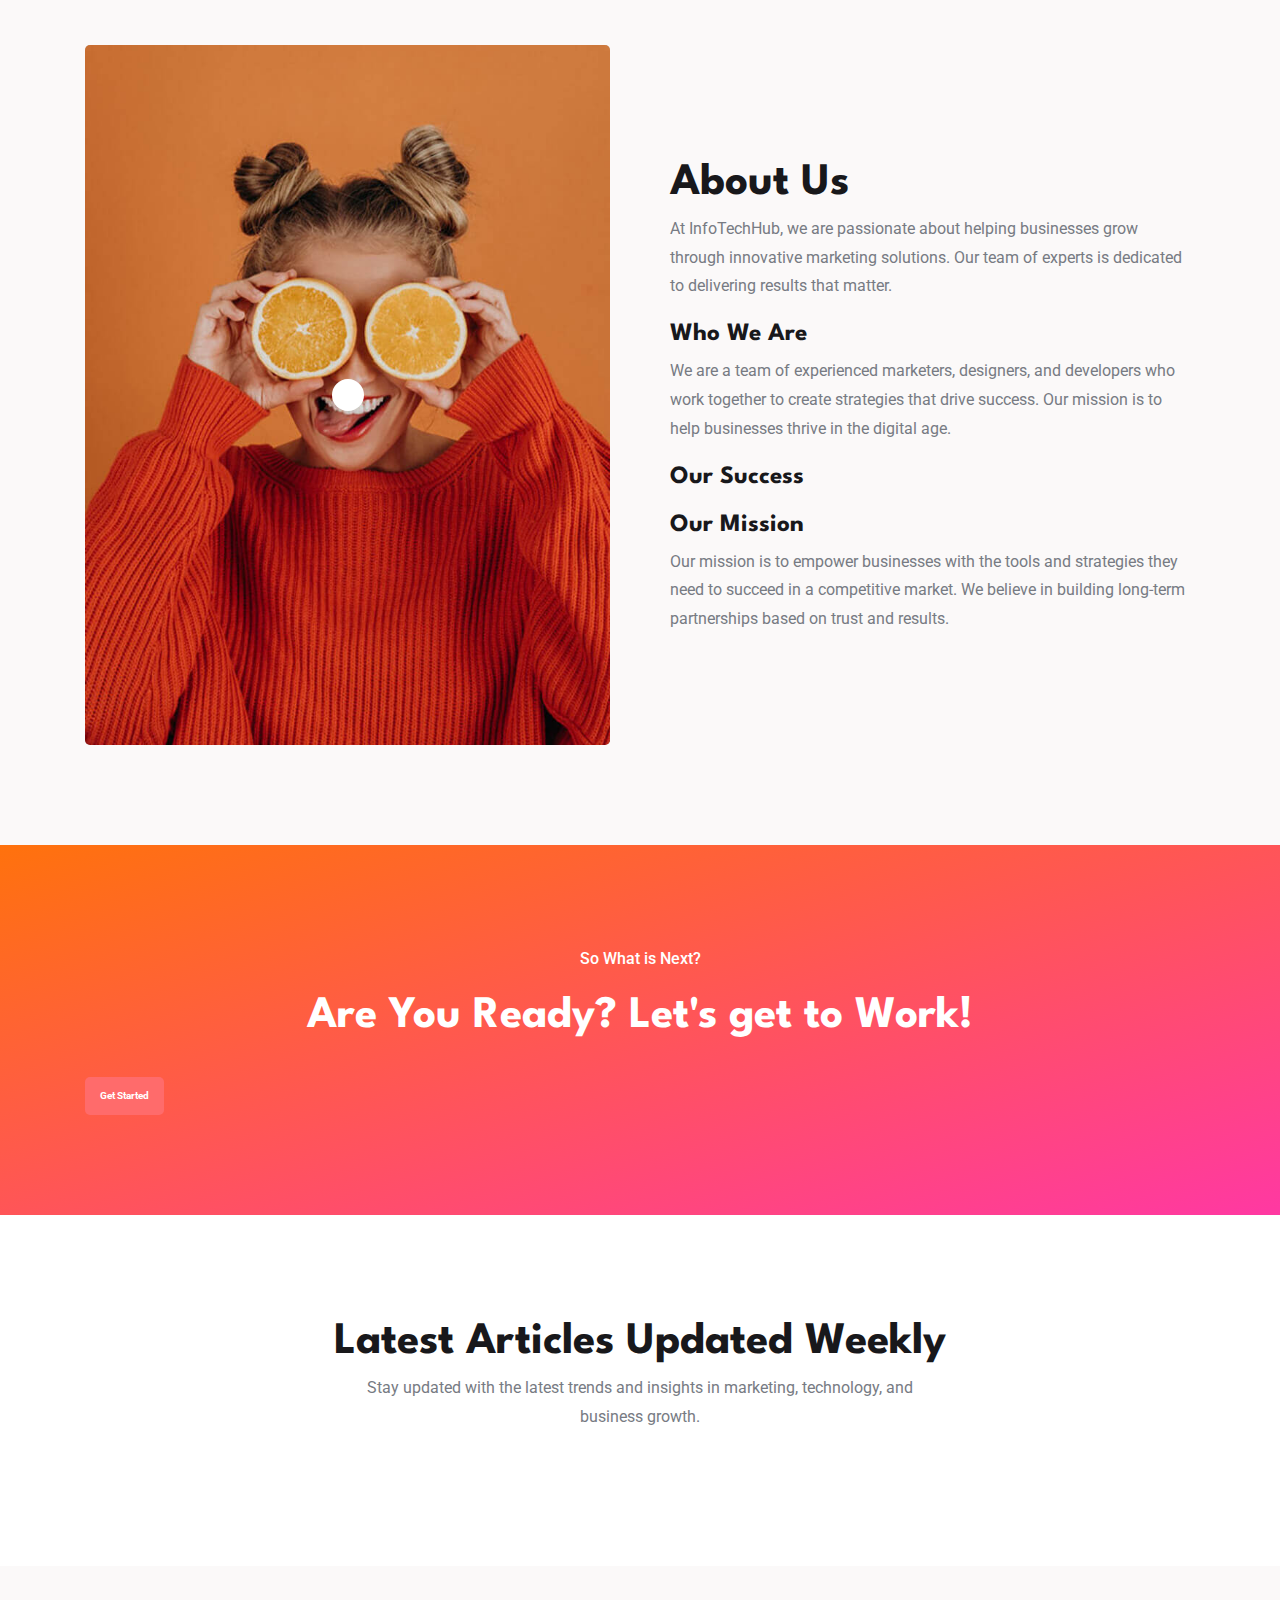
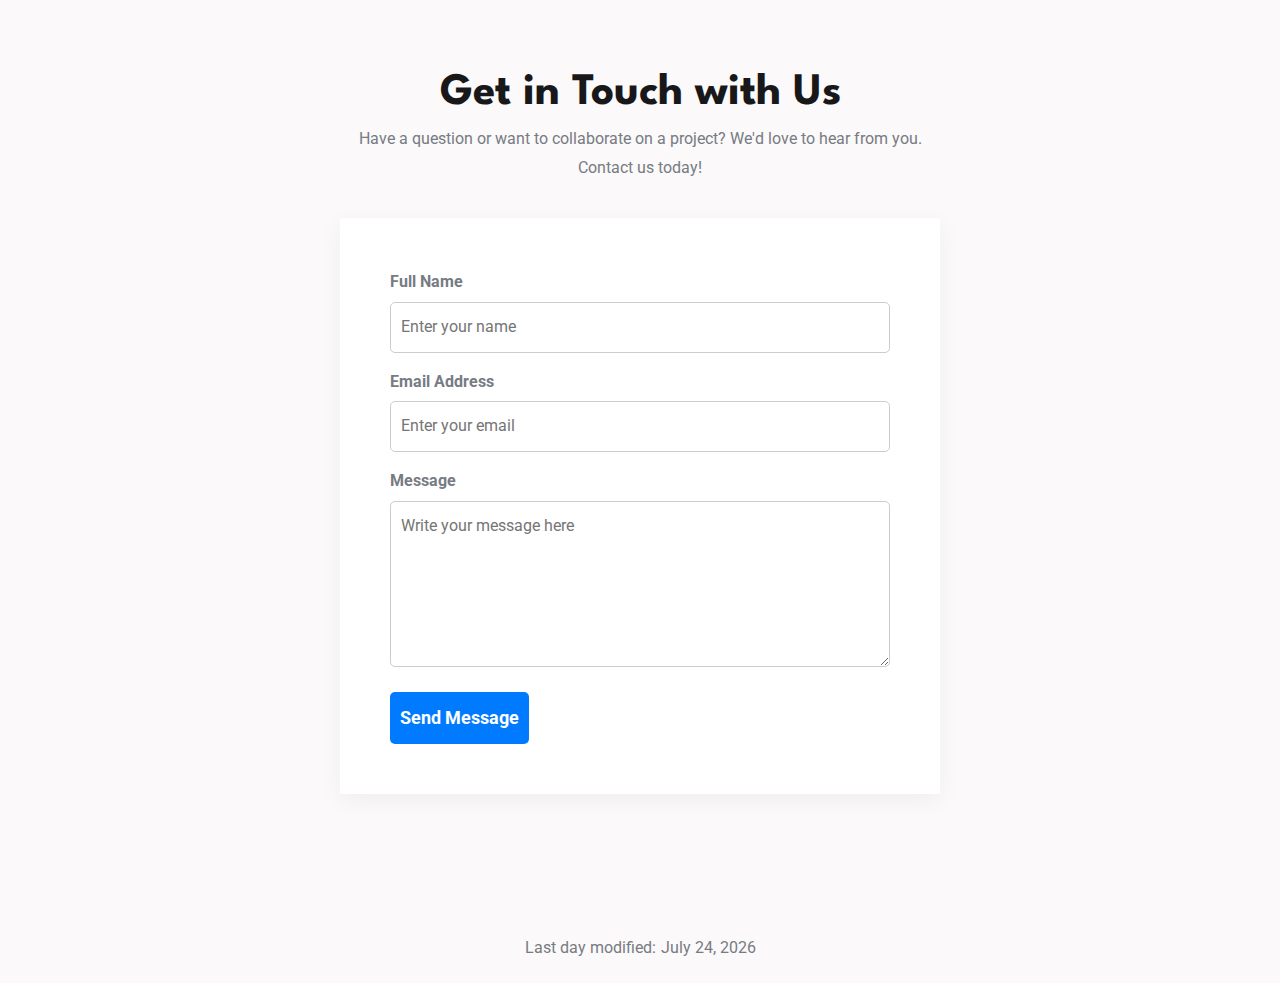
==== commit 1904153d: "changesDone" ====
--- a/index.html
+++ b/index.html
@@ -108,182 +108,43 @@
       <!-- 
         - #PROJECT
       -->
-      <!DOCTYPE html>
-      <html lang="en">
-      
-      <head>
-        <meta charset="UTF-8">
-        <meta http-equiv="X-UA-Compatible" content="IE=edge">
-        <meta name="viewport" content="width=device-width, initial-scale=1.0">
-        <title>InfoTechHub - We're available for marketing</title>
-      
-        <!-- 
-          - favicon
-        -->
-        <link rel="shortcut icon" href="./favicon.svg" type="image/svg+xml">
-      
-        <!-- 
-          - custom css link
-        -->
-        <link rel="stylesheet" href="./assets/css/style.css">
-      
-        <!-- 
-          - google font link
-        -->
-        <link rel="preconnect" href="https://fonts.googleapis.com">
-        <link rel="preconnect" href="https://fonts.gstatic.com" crossorigin>
-        <link
-          href="https://fonts.googleapis.com/css2?family=League+Spartan:wght@500;700&family=Roboto:wght@400;500;700&display=swap"
-          rel="stylesheet">
-      </head>
-      
-      <body id="top">
-      
-        <!-- 
-          - #HEADER
-        -->
-        <header class="header" data-header>
-          <div class="container">
-            <a href="#" class="logo">InfoTechHub</a>
-      
-            <nav class="navbar container" data-navbar>
-              <ul class="navbar-list">
-                <li>
-                  <a href="#home" class="navbar-link" data-nav-link>Home</a>
-                </li>
-                <li>
-                  <a href="#service" class="navbar-link" data-nav-link>Services</a>
-                </li>
-                <li>
-                  <a href="#project" class="navbar-link" data-nav-link>Project</a>
-                </li>
-                <li>
-                  <a href="#about" class="navbar-link" data-nav-link>About Us</a>
-                </li>
-                <li>
-                  <a href="#blog" class="navbar-link" data-nav-link>Blog</a>
-                </li>
-                <li>
-                  <a href="#contact" class="navbar-link" data-nav-link>Contact Us</a>
-                </li>
-                <li>
-                  <a href="#" class="btn btn-primary">Get Started</a>
-                </li>
-              </ul>
-            </nav>
-      
-            <button class="nav-toggle-btn" aria-label="Toggle menu" data-nav-toggler>
-              <ion-icon name="menu-outline" class="open"></ion-icon>
-              <ion-icon name="close-outline" class="close"></ion-icon>
-            </button>
-          </div>
-        </header>
-      
-        <main>
-          <article>
-            <!-- 
-              - #HERO
-            -->
-            <section class="section hero" id="home" aria-label="hero">
-              <div class="container">
-                <div class="hero-content">
-                  <p class="hero-subtitle">InnoHub Marketing Agency</p>
-                  <h1 class="h1 hero-title">We are available for marketing</h1>
-                  <p class="hero-text">
-                    At InfoTechHub, we specialize in creating innovative marketing strategies that drive growth and engagement. Whether you're a startup or an established business, we’re here to help you achieve your goals.
-                  </p>
-                  <a href="#" class="btn btn-primary">Get Started</a>
-                </div>
-                <figure class="hero-banner">
-                  <img src="./assets/images/hero-banner.png" width="720" height="673" alt="hero banner" class="w-100">
-                </figure>
+      <section class="section project" id="project" aria-label="project">
+        <div class="container">
+          <h2 class="h2 section-title">Our Recent Projects</h2>
+          <p class="section-text">
+            Explore some of the successful projects we’ve completed for our clients, showcasing our expertise and creativity.
+          </p>
+          <div class="project-grid">
+            <!-- Project 1 -->
+            <div class="project-card">
+              <img src="https://media.istockphoto.com/id/1337612033/photo/seo-search-engine-optimization-concept-for-promoting-ranking-traffic-on-website-optimizing.jpg?s=2048x2048&w=is&k=20&c=eUh5OVs3pjl4su61s67zD_vTW1z9Dqp4VMuRiUb7tfw=" alt="Digital Marketing Team">
+              <div class="card-content">
+                <p class="card-subtitle">SEO Optimization</p>
+                <h3><a href="#">Designing a better cinema experience</a></h3>
+                <a href="#" class="btn">View Details</a>
               </div>
-            </section>
-      
-            <!-- 
-              - #SERVICE
-            -->
-            <!-- Services Section -->
-    <section class="services">
-      <h2>Services We Provide</h2>
-      <p class="services-description">
-          We offer expert solutions to boost your brand, enhance visibility, and drive success.
-      </p>
-
-      <div class="services-container">
-          <!-- SEO Optimization -->
-          <div class="service-card">
-              <i class="fa-solid fa-magnifying-glass-chart service-icon"></i>
-              <h3>SEO Optimization</h3>
-              <p>Enhance your website’s visibility on search engines with advanced SEO strategies.</p>
-          </div>
-          
-          <!-- Digital Marketing -->
-          <div class="service-card">
-              <i class="fa-solid fa-bullhorn service-icon"></i>
-              <h3>Digital Marketing</h3>
-              <p>Grow your brand through innovative digital marketing techniques.</p>
-          </div>
-
-          <!-- Market Research -->
-          <div class="service-card">
-              <i class="fa-solid fa-chart-line service-icon"></i>
-              <h3>Market Research</h3>
-              <p>Gain insights into market trends and customer behavior with data-driven research.</p>
-          </div>
-      </div>
-  </section>
-
-                  <!-- Service cards go here -->
-                </ul>
+            </div>
+            <!-- Project 2 -->
+            <div class="project-card">
+              <img src="https://cdn.pixabay.com/photo/2018/03/10/12/00/teamwork-3213924_1280.jpg" alt="Design Process">
+              <div class="card-content">
+                <p class="card-subtitle">Digital Marketing</p>
+                <h3><a href="#">Building design process within teams</a></h3>
+                <a href="#" class="btn">View Details</a>
               </div>
-            </section>
-      
-            <!-- 
-              - #PROJECT
-            -->
-            <section class="section project" id="project" aria-label="project">
-              <div class="container">
-                <h2 class="h2 section-title">Our Recent Projects</h2>
-                <p class="section-text">
-                  Explore some of the successful projects we’ve completed for our clients, showcasing our expertise and creativity.
-                </p>
-                <div class="project-grid">
-                  <!-- Project 1 -->
-                  <div class="project-card">
-                      <img src="https://media.istockphoto.com/id/1481791300/photo/creative-front-end-developer-brainstorming-ui-design-scrutinize.jpg?s=2048x2048&w=is&k=20&c=LXmMxuRSSzASp-Tcx7rrsyQcSzRAPJy81teliP4xnaQ=" alt="Digital Marketing Team">
-                      <div class="card-content">
-                          <p class="card-subtitle">SEO Optimization</p>
-                          <h3><a href="#">Designing a better cinema experience</a></h3>
-                          <a href="#" class="btn">View Details</a>
-                      </div>
-                  </div>
-                  <!-- Project 2 -->
-                  <div class="project-card">
-                      <img src="https://cdn.pixabay.com/photo/2018/03/10/12/00/teamwork-3213924_1280.jpg" alt="Design Process">
-                      <div class="card-content">
-                          <p class="card-subtitle">Digital Marketing</p>
-                          <h3><a href="#">Building design process within teams</a></h3>
-                          <a href="#" class="btn">View Details</a>
-                      </div>
-                  </div>
-                  <!-- Project 3 -->
-                  <div class="project-card">
-                      <img src="https://cdn.pixabay.com/photo/2015/01/20/13/13/samsung-605439_1280.jpg" alt="Keyword Targeting">
-                      <div class="card-content">
-                          <p class="card-subtitle">Keyword Targeting</p>
-                          <h3><a href="#">How intercom brings play into design</a></h3>
-                          <a href="#" class="btn">View Details</a>
-                      </div>
-                  </div>
-                </div>
+            </div>
+            <!-- Project 3 -->
+            <div class="project-card">
+              <img src="https://cdn.pixabay.com/photo/2015/01/20/13/13/samsung-605439_1280.jpg" alt="Keyword Targeting">
+              <div class="card-content">
+                <p class="card-subtitle">Keyword Targeting</p>
+                <h3><a href="#">How intercom brings play into design</a></h3>
+                <a href="#" class="btn">View Details</a>
               </div>
-            </section>
-          </article>
-        </main>
-      </body>
-      </html>
-      
+            </div>
+          </div>
+        </div>
+      </section>
 
       <!-- 
         - #ABOUT
@@ -348,46 +209,25 @@
       -->
       <section class="section contact" id="contact" aria-label="contact">
         <div class="container">
-          <h2 class="h2 section-title">Let's Contact With Us</h2>
-          <p class="section-text">
-            Have a question or want to discuss a project? We’d love to hear from you. Reach out to us today!
-          </p>
-          <form action="" class="contact-form">
-            <!-- Contact form fields go here -->
-            <section class="section contact" id="contact" aria-label="contact">
-              <div class="container">
-                <h2 class="h2 section-title">Get in Touch with Us</h2>
-                <p class="section-text">
-                  Have a question or want to collaborate on a project? We'd love to hear from you. Contact us today!
-                </p>
-            
-                <form action="confirmation.html" method="POST" class="contact-form">
-                  <div class="input-group">
-                    <label for="name">Full Name</label>
-                    <input type="text" id="name" name="name" required placeholder="Enter your name">
-                  </div>
-            
-                  <div class="input-group">
-                    <label for="email">Email Address</label>
-                    <input type="email" id="email" name="email" required placeholder="Enter your email">
-                  </div>
-            
-                  <div class="input-group">
-                    <label for="message">Message</label>
-                    <textarea id="message" name="message" rows="5" required placeholder="Write your message here"></textarea>
-                  </div>
-            
-                  <button type="submit" class="btn btn-primary">Send Message</button>
-                </form>
-            
-              </div>
-            </section>
-            
-
+          <h2 class="h2 section-title">Get in Touch with Us</h2>
+          <p class="section-text">
+            Have a question or want to collaborate on a project? We'd love to hear from you. Contact us today!
+          </p>
+          <form action="confirmation.html" method="POST" class="contact-form">
+            <div class="input-group">
+              <label for="name">Full Name</label>
+              <input type="text" id="name" name="name" required placeholder="Enter your name">
+            </div>
+            <div class="input-group">
+              <label for="email">Email Address</label>
+              <input type="email" id="email" name="email" required placeholder="Enter your email">
+            </div>
+            <div class="input-group">
+              <label for="message">Message</label>
+              <textarea id="message" name="message" rows="5" required placeholder="Write your message here"></textarea>
+            </div>
+            <button type="submit" class="btn btn-primary">Send Message</button>
           </form>
-          <ul class="contact-list">
-            <!-- Contact list items go here -->
-          </ul>
         </div>
       </section>
     </article>
@@ -403,10 +243,6 @@
       </p>
     </div>
   </footer>
-  
-  
-  
-  
 
   <!-- 
     - #BACK TO TOP
@@ -429,7 +265,23 @@
   <!-- 
     - JavaScript for Dynamic Date in Footer
   -->
- 
+  <!-- <script>
+    // Function to update the last modified date in the footer
+    function updateFooterDate() {
+      const footerDateElement = document.querySelector('.footer-modified-date');
+      if (footerDateElement) {
+        const lastModified = new Date(document.lastModified);
+        footerDateElement.textContent = lastModified.toLocaleDateString('en-US', {
+          year: 'numeric',
+          month: 'long',
+          day: 'numeric',
+        });
+      }
+    }
+
+    // Call the function to update the footer date
+    updateFooterDate();
+  </script> -->
 </body>
 
 </html>